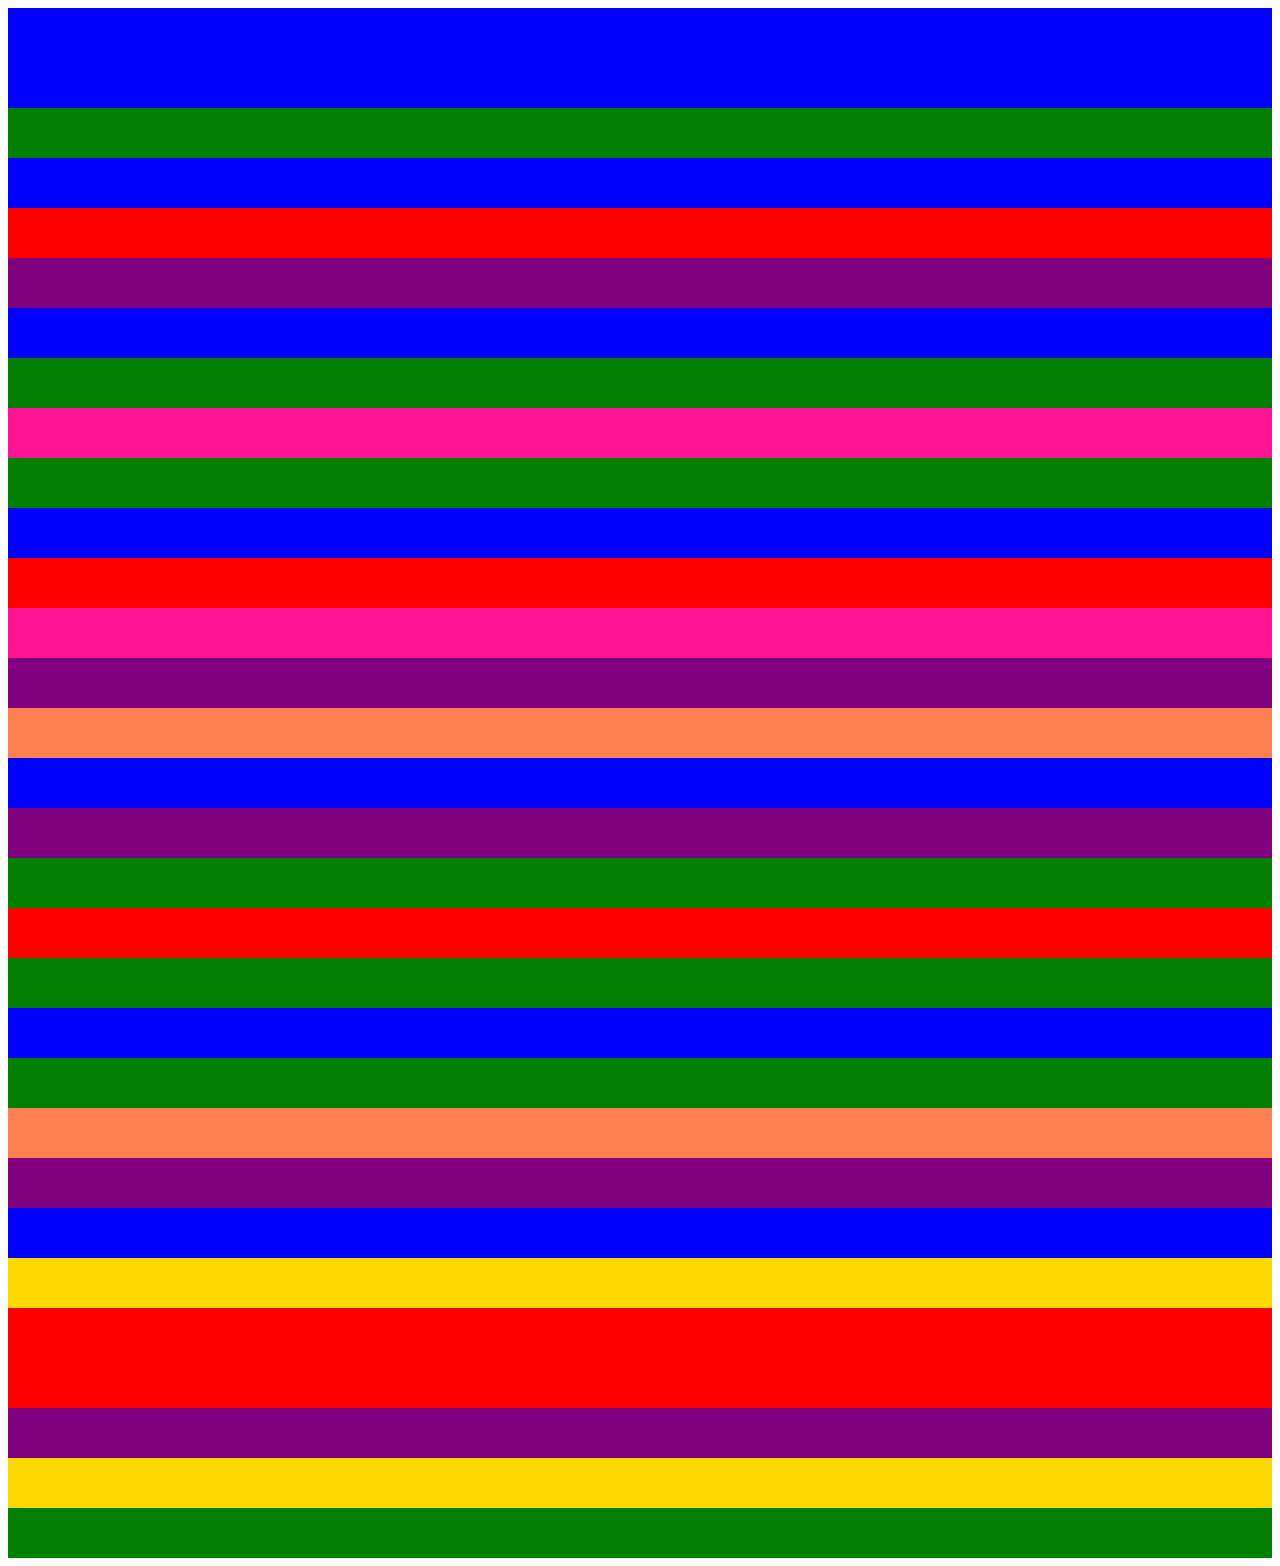
==== index.html @ 9dea481d "modifiche header destro" ====
<!DOCTYPE html>
<html lang="en">
<head>
    <meta charset="UTF-8">
    <meta http-equiv="X-UA-Compatible" content="IE=edge">
    <meta name="viewport" content="width=device-width, initial-scale=1.0">
    <title>Bootstrap Freelancer</title>

    <!-- Link Bootstrap -->
    <link href="https://cdn.jsdelivr.net/npm/bootstrap@5.1.3/dist/css/bootstrap.min.css" rel="stylesheet" integrity="sha384-1BmE4kWBq78iYhFldvKuhfTAU6auU8tT94WrHftjDbrCEXSU1oBoqyl2QvZ6jIW3" crossorigin="anonymous">

    <!-- Link css -->
    <link rel="stylesheet" href="css/style.css">

</head>
<body>

    <div class="my-black">

        <header class="container">
            <div class="row">
                <div class="col-5 col-md-4 col-lg-4">
                    <div class="my-blue-box"></div>
                </div>
                
                <div class="offset-5 col-2 d-s-none d-md-none d-lg-none">
                    <div class="my-blue-box"></div>
                </div>

                <div class="offset-md-4 col-md-4 offset-lg-4 col-lg-4 d-none d-sm-block d-sm-none d-md-block">
                    <div class="my-blue-box row">
                        <div class="col">
                            <div class="my-green-box">
                            </div>
                        </div>
                        <div class="col">
                            <div class="my-green-box">
                            </div>
                        </div>
                        <div class="col">
                            <div class="my-green-box">
                            </div>
                        </div>
                    </div>
                </div>

            </div>

        </header>

    </div>

    <div class="my-jumbotron">
        <div class="container-fluid mb-5">
            <div class="row">
                <!-- Immagine -->
                <div class="col-12">
                    <div class="my-blue-box"></div>
                </div>
            </div>
            <!-- Testo -->
            <div class="row">
                <div class="col-12">
                    <div class="my-red-box"></div>
                </div>
            </div>
            <div class="row">
                <div class="col-12">
                    <div class="my-purple-box"></div>
                </div>
            </div>
            <div class="row">
                <div class="col-12">
                    <div class="my-blue-box"></div>
                </div>
            </div>
        </div>
    </div>

    <div class="container mb-5">
        <div class="row">
            <div class="col-12">
                <div class="my-green-box"></div>
            </div>
        </div>
        <div class="row">
            <div class="col-12">
                <div class="my-deeppink-box"></div>
            </div>
        </div>

        <div class="row">
            <div class="col-12 col-md-6 col-lg-4">
                <div class="my-green-box"></div>
            </div>
            <div class="col-12 col-md-6 col-lg-4">
                <div class="my-blue-box"></div>
            </div>
            <div class="col-12 col-md-6 col-lg-4">
                <div class="my-red-box"></div>
            </div>
            <div class="col-12 col-md-6 col-lg-4">
                <div class="my-deeppink-box"></div>
            </div>
            <div class="col-12 col-md-6 col-lg-4">
                <div class="my-purple-box"></div>
            </div>
            <div class="col-12 col-md-6 col-lg-4">
                <div class="my-coral-box"></div>
            </div>
        </div>

    </div>

    <div class="my-green">
        <div class="container-fluid mb-5">
            <div class="row">
                <div class="col-12">
                    <div class="my-blue-box"></div>
                </div>
            </div>
            <div class="row">
                <div class="col-12">
                    <div class="my-purple-box"></div>
                </div>
            </div>
            <div class="row">
                <div class="col-12 col-md-6 col-lg-6">
                    <div class="my-green-box"></div>
                </div>
                <div class="col-12 col-md-6 col-lg-6">
                    <div class="my-red-box"></div>
                </div>
            </div>
            <div class="row">
                <div class="offset-5 col-2">
                    <div class="my-green-box"></div>
                </div>
            </div>
        </div>
    </div>

    <div class="container mb-5">
        <div class="row">
            <div class="col-12">
                <div class="my-blue-box"></div>
            </div>
        </div>
        <div class="row">
            <div class="col-12">
                <div class="my-green-box"></div>
            </div>
        </div>
        <div class="row">
            <div class="col-12">
                <div class="my-coral-box"></div>
            </div>
        </div>
        <div class="row">
            <div class="col-12">
                <div class="my-purple-box"></div>
            </div>
        </div>        
        <div class="row">
            <div class="col-12">
                <div class="my-blue-box"></div>
            </div>
        </div>
        <div class="row">
            <div class="col-12">
                <div class="my-gold-box"></div>
            </div>
        </div>
        <div class="row">
            <div class="col-12">
                <div class="my-red-box"></div>
            </div>
        </div>
    </div>

    <div class="my-grey">
        <div class="container-fluid">
            <div class="row">
                <div class="col-12 col-md-4 col-lg-4">
                    <div class="my-red-box"></div>
                </div>
                <div class="col-12 col-md-4 col-lg-4">
                    <div class="my-purple-box"></div>
                </div>
                <div class="col-12 col-md-4 col-lg-4">
                    <div class="my-gold-box"></div>
                </div>
            </div>
        </div>
    </div>

    <div class="my-dark-grey">
        <div class="container-fluid">
            <div class="row">
                <div class="col-12">
                    <div class="my-green-box"></div>
                </div>
            </div>
        </div>
    </div>

</body>
</html>
---- css/style.css ----
.my-black{
    background-color: #2c3e50;
}

.my-blue-box{
    width: 100%;
    height: 50px;
    background-color: blue;
}

.my-red-box{
    width: 100%;
    height: 50px;
    background-color: red;
}

.my-yellow-box{
    width: 100%;
    height: 50px;
    background-color: yellow;
}

.my-purple-box{
    width: 100%;
    height: 50px;
    background-color: purple;
}

.my-green-box{
    width: 100%;
    height: 50px;
    background-color: green;
}

.my-coral-box{
    width: 100%;
    height: 50px;
    background-color:coral;
}

.my-gold-box{
    width: 100%;
    height: 50px;
    background-color:gold;
}

.my-deeppink-box{
    width: 100%;
    height: 50px;
    background-color:deeppink;
}

.my-jumbotron{
    width: 100%;
    /* height: 400px; */
    background-color: #1abc9c;
}

.my-green{
    background-color: #1abc9c;
}

.my-grey{
    background-color: #3a546d;
}

.my-dark-grey{
    background-color: #2c3e50;
}
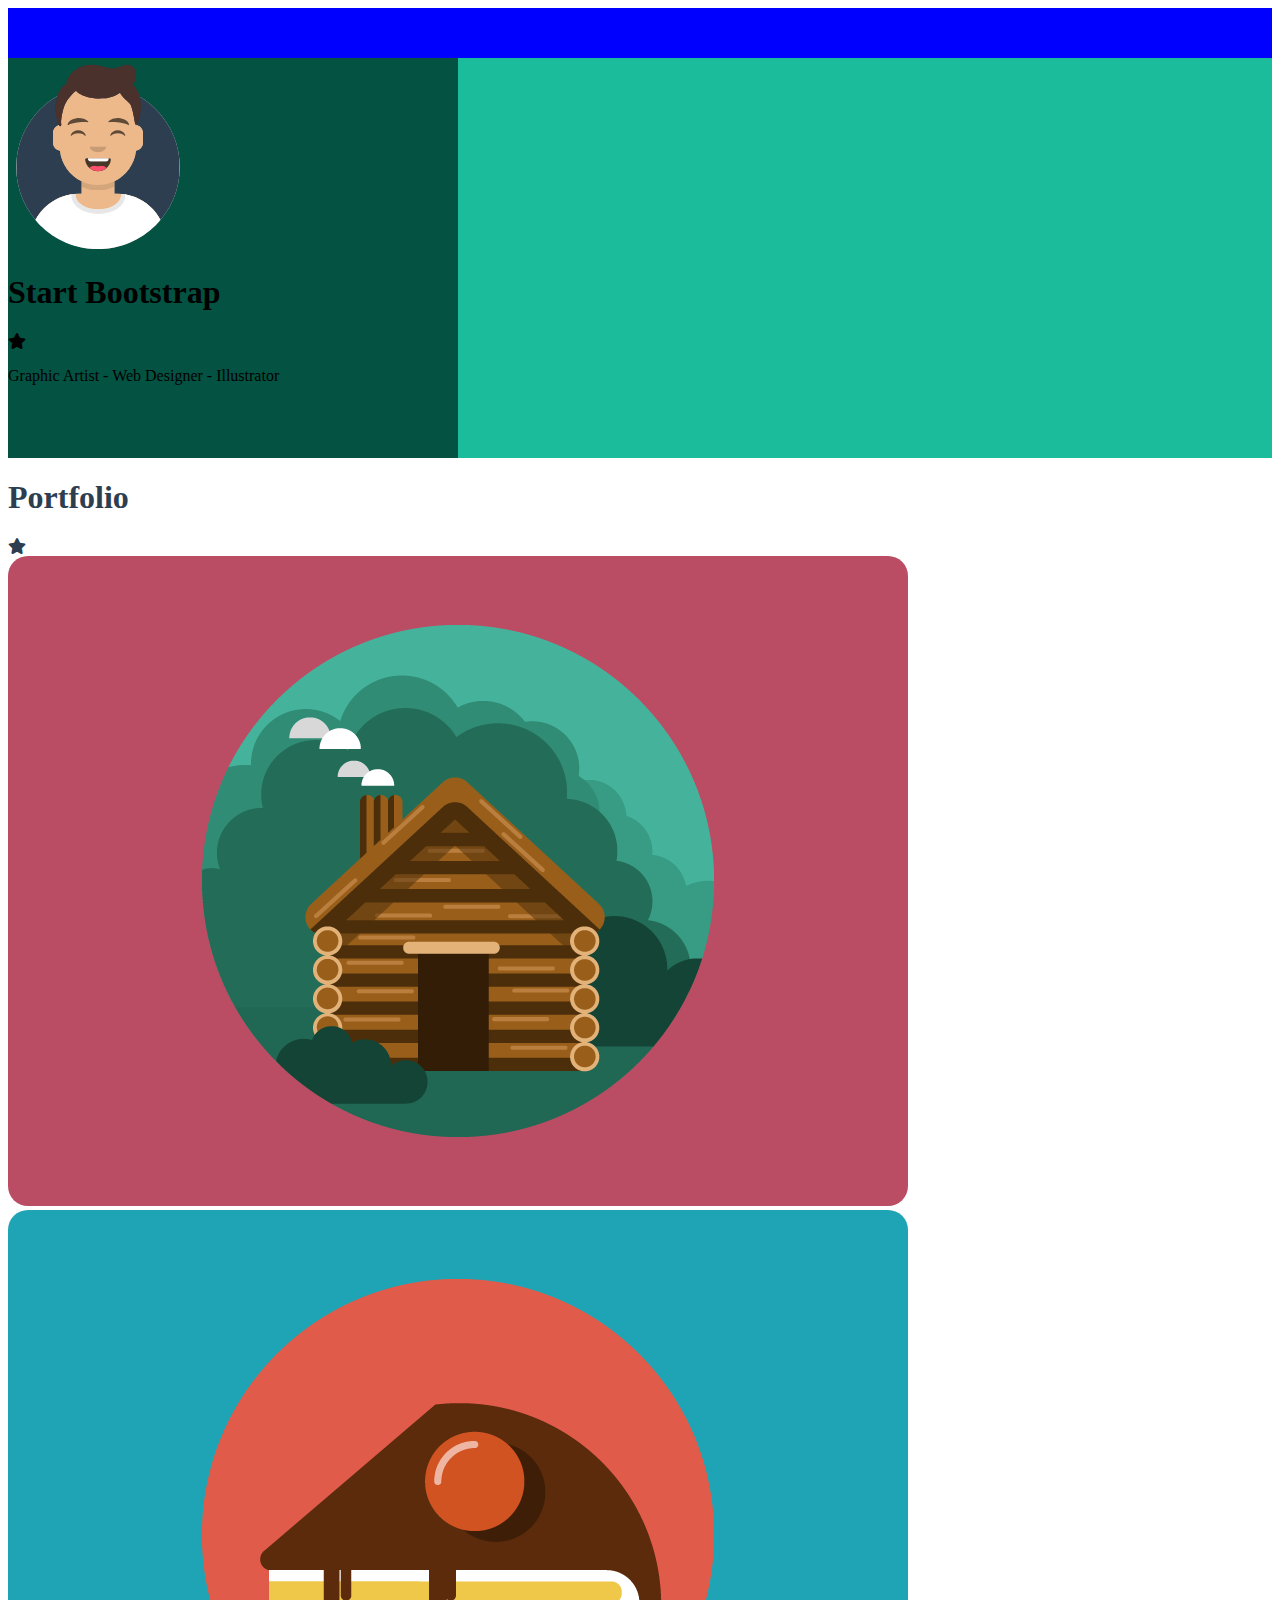
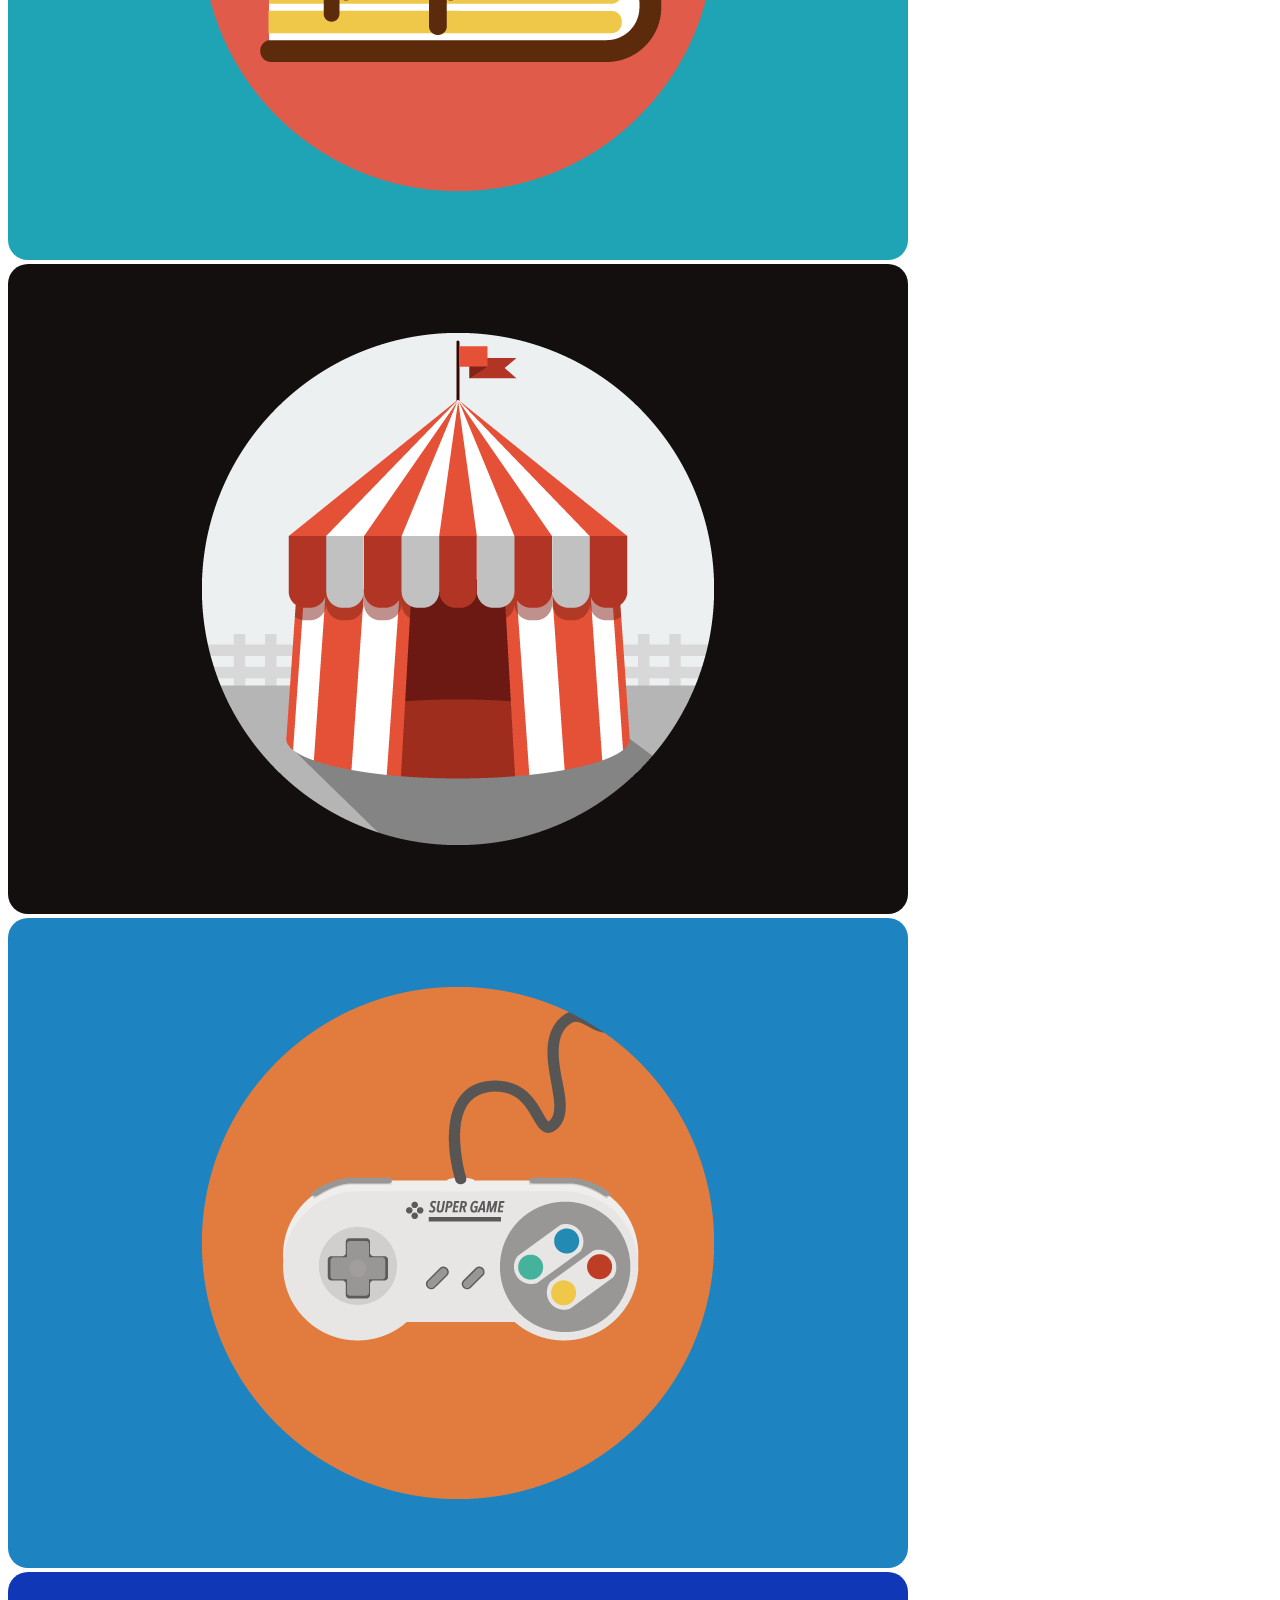
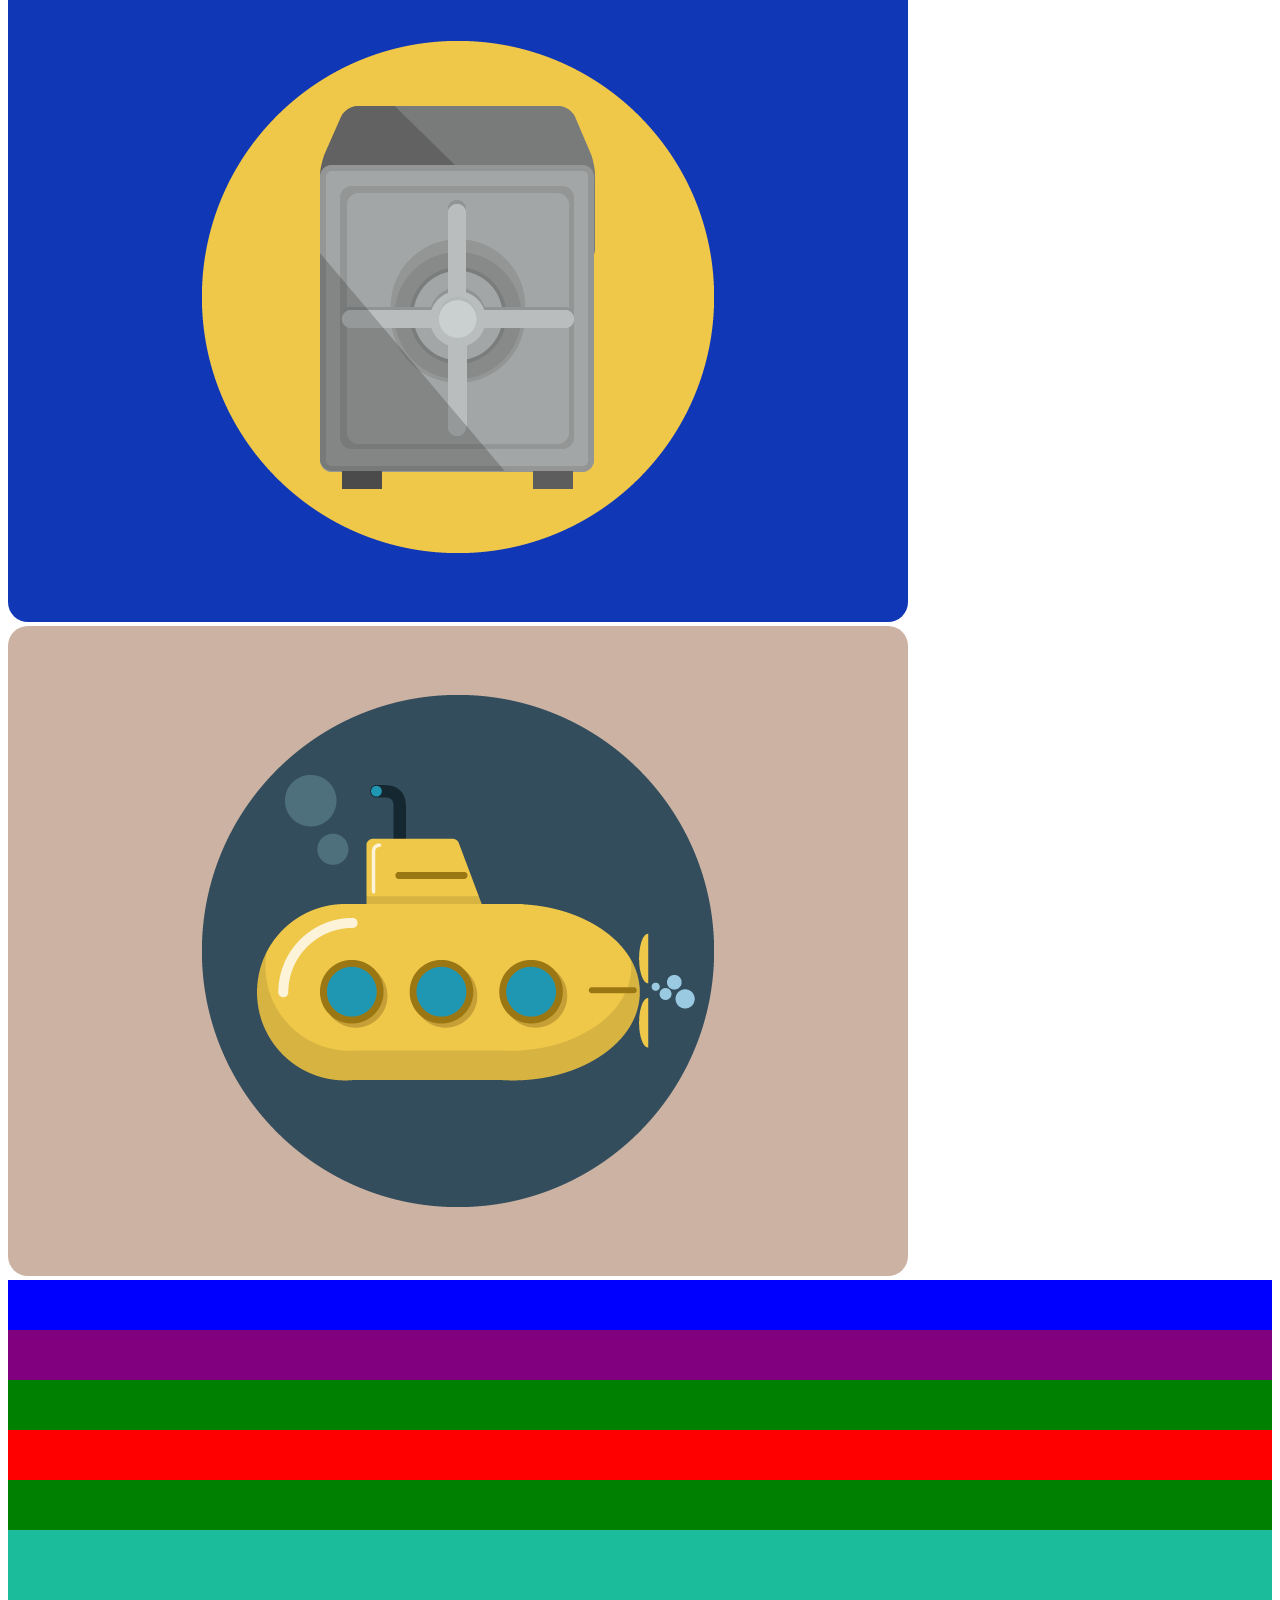
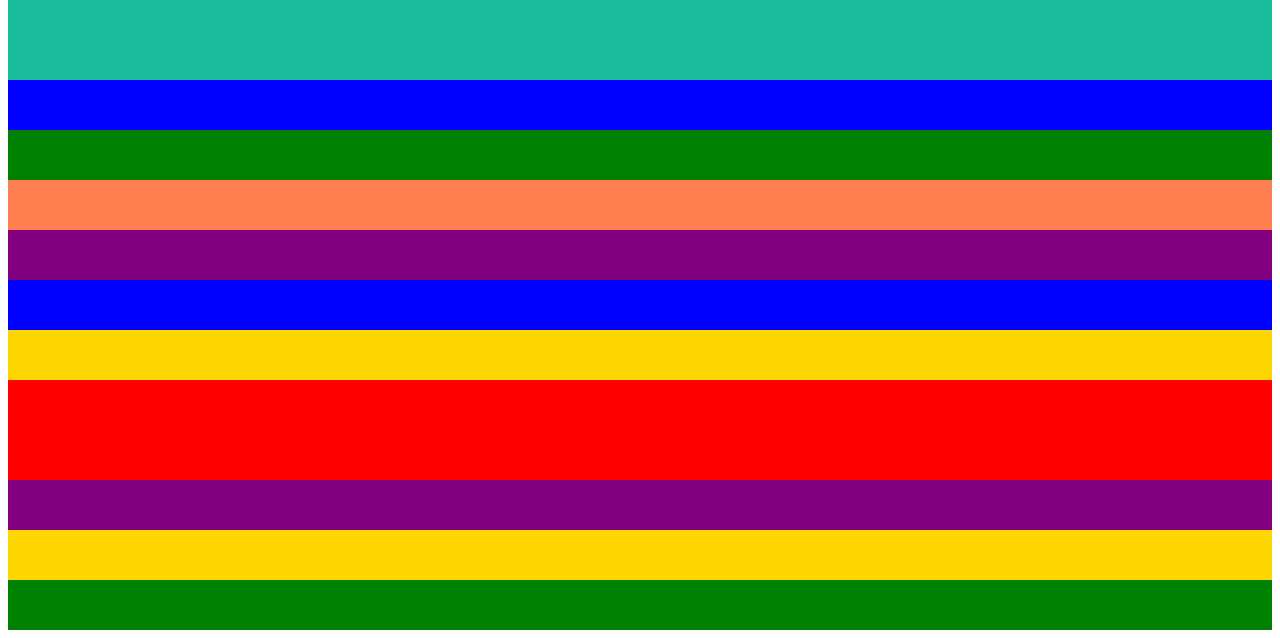
==== commit c7fe2a3e: "modifiche jumbotron e prima sezione" ====
--- a/index.html
+++ b/index.html
@@ -6,6 +6,9 @@
     <meta name="viewport" content="width=device-width, initial-scale=1.0">
     <title>Bootstrap Freelancer</title>
 
+    <!-- Fontawesome cdn-->
+    <link rel="stylesheet" href="https://cdnjs.cloudflare.com/ajax/libs/font-awesome/5.15.4/css/all.min.css">
+
     <!-- Link Bootstrap -->
     <link href="https://cdn.jsdelivr.net/npm/bootstrap@5.1.3/dist/css/bootstrap.min.css" rel="stylesheet" integrity="sha384-1BmE4kWBq78iYhFldvKuhfTAU6auU8tT94WrHftjDbrCEXSU1oBoqyl2QvZ6jIW3" crossorigin="anonymous">
 
@@ -15,194 +18,216 @@
 </head>
 <body>
 
-    <div class="my-black">
-
-        <header class="container">
-            <div class="row">
-                <div class="col-5 col-md-4 col-lg-4">
+        <header>
+            <div class="container">
+            <div class="row">
+                    <div class="col-5 col-md-4 col-lg-4">
+                        <div class="my-blue-box"></div>
+                    </div>
+                    
+                    <div class="offset-5 col-2 d-s-none d-md-none d-lg-none">
+                        <div class="my-blue-box"></div>
+                    </div>
+
+                    <div class="offset-md-4 col-md-4 offset-lg-4 col-lg-4 d-none d-sm-block d-sm-none d-md-block">
+                        <div class="my-blue-box row">
+                            <div class="col">
+                                <div class="my-green-box">
+                                </div>
+                            </div>
+                            <div class="col">
+                                <div class="my-green-box">
+                                </div>
+                            </div>
+                            <div class="col">
+                                <div class="my-green-box">
+                                </div>
+                            </div>
+                        </div>
+                    </div>
+
+            </div>
+
+        </header>
+
+    </div>
+
+    <main>
+
+        <!-- Jumbotron -->
+        <section class="mb-5" id="my-jumbotron">
+            <div class="container mb-5 mx-auto">
+                <div class="row">
+                    <div class="col-12">
+                        <div class="mx-auto text-white text-uppercase text-center" id="my-jumbo-box">
+                            <div class="avatar-image">
+                                <img src="img/avatar.svg" alt="avatar image">
+                            </div>
+                            <h1>
+                                Start Bootstrap
+                            </h1>
+                            <div class="d-flex justify-content-evenly text-white">
+                                <span class="star-decoration"></span>
+                                <i class="fas fa-star"></i>
+                                <span class="star-decoration"></span>
+                            </div>
+                            <p>
+                                Graphic Artist - Web Designer - Illustrator
+                            </p>
+                        </div>
+                    </div>
+                </div>
+            </div>
+        </section>
+
+        <!-- Section Portfolio -->
+        <section class="container mb-5" id="portfolio">
+            <div class="row">
+                <div class="col-12 mb-3 text-uppercase text-center">
+                    <h1>Portfolio</h1>
+                </div>
+                <div class="col-12 mb-3">
+                    <div class="d-flex justify-content-evenly">
+                        <span class="star-decoration"></span>
+                        <i class="fas fa-star"></i>
+                        <span class="star-decoration"></span>
+                    </div>
+                </div>
+            </div>
+
+            <div class="row gy-4">
+                <div class="col-12 col-md-6 col-lg-4 ">
+                    <div class="card">
+                        <img src="img/cabin.png" alt="Home image">
+                    </div>
+                </div>
+                <div class="col-12 col-md-6 col-lg-4">
+                    <div class="card">
+                        <img src="img/cake.png" alt="cake image">
+                    </div>                
+                </div>
+                <div class="col-12 col-md-6 col-lg-4">
+                    <div class="card">
+                        <img src="img/circus.png" alt="circus image">
+                    </div>                
+                </div>
+                <div class="col-12 col-md-6 col-lg-4">
+                    <div class="card">
+                        <img src="img/game.png" alt="game image">
+                    </div>                
+                </div>
+                <div class="col-12 col-md-6 col-lg-4">
+                    <div class="card">
+                        <img src="img/safe.png" alt="safe image">
+                    </div>                
+                </div>
+                <div class="col-12 col-md-6 col-lg-4">
+                    <div class="card">
+                        <img src="img/submarine.png" alt="submarine image">
+                    </div>                
+                </div>
+            </div>
+
+        </section>
+
+        <!-- Section About -->
+        <section id="about">
+            <div class="container-fluid mb-5" id="about">
+                <div class="row">
+                    <div class="col-12">
+                        <div class="my-blue-box"></div>
+                    </div>
+                </div>
+                <div class="row">
+                    <div class="col-12">
+                        <div class="my-purple-box"></div>
+                    </div>
+                </div>
+                <div class="row">
+                    <div class="col-12 col-md-6 col-lg-6">
+                        <div class="my-green-box"></div>
+                    </div>
+                    <div class="col-12 col-md-6 col-lg-6">
+                        <div class="my-red-box"></div>
+                    </div>
+                </div>
+                <div class="row">
+                    <div class="offset-5 col-2">
+                        <div class="my-green-box"></div>
+                    </div>
+                </div>
+            </div>
+        </section>
+
+        <!-- Section Contact-me -->
+        <section class="container mb-5" id="contact-me">
+            <div class="row">
+                <div class="col-12">
                     <div class="my-blue-box"></div>
                 </div>
-                
-                <div class="offset-5 col-2 d-s-none d-md-none d-lg-none">
+            </div>
+            <div class="row">
+                <div class="col-12">
+                    <div class="my-green-box"></div>
+                </div>
+            </div>
+            <div class="row">
+                <div class="col-12">
+                    <div class="my-coral-box"></div>
+                </div>
+            </div>
+            <div class="row">
+                <div class="col-12">
+                    <div class="my-purple-box"></div>
+                </div>
+            </div>        
+            <div class="row">
+                <div class="col-12">
                     <div class="my-blue-box"></div>
                 </div>
-
-                <div class="offset-md-4 col-md-4 offset-lg-4 col-lg-4 d-none d-sm-block d-sm-none d-md-block">
-                    <div class="my-blue-box row">
-                        <div class="col">
-                            <div class="my-green-box">
-                            </div>
-                        </div>
-                        <div class="col">
-                            <div class="my-green-box">
-                            </div>
-                        </div>
-                        <div class="col">
-                            <div class="my-green-box">
-                            </div>
-                        </div>
-                    </div>
-                </div>
-
-            </div>
-
-        </header>
-
-    </div>
-
-    <div class="my-jumbotron">
-        <div class="container-fluid mb-5">
-            <div class="row">
-                <!-- Immagine -->
-                <div class="col-12">
-                    <div class="my-blue-box"></div>
-                </div>
-            </div>
-            <!-- Testo -->
+            </div>
+            <div class="row">
+                <div class="col-12">
+                    <div class="my-gold-box"></div>
+                </div>
+            </div>
             <div class="row">
                 <div class="col-12">
                     <div class="my-red-box"></div>
                 </div>
             </div>
-            <div class="row">
-                <div class="col-12">
-                    <div class="my-purple-box"></div>
-                </div>
-            </div>
-            <div class="row">
-                <div class="col-12">
-                    <div class="my-blue-box"></div>
+        </section>
+
+    </main>
+
+    <!-- Footer -->
+    <footer>
+        <div id="my-footer-top">
+            <div class="container">
+                <div class="row">
+                    <div class="col-12 col-md-4">
+                        <div class="my-red-box"></div>
+                    </div>
+                    <div class="col-12 col-md-4">
+                        <div class="my-purple-box"></div>
+                    </div>
+                    <div class="col-12 col-md-4">
+                        <div class="my-gold-box"></div>
+                    </div>
                 </div>
             </div>
         </div>
-    </div>
-
-    <div class="container mb-5">
-        <div class="row">
-            <div class="col-12">
-                <div class="my-green-box"></div>
+
+        <div id="my-footer-bottom">
+            <div class="container">
+                <div class="row">
+                    <div class="col-12">
+                        <div class="my-green-box"></div>
+                    </div>
+                </div>
             </div>
         </div>
-        <div class="row">
-            <div class="col-12">
-                <div class="my-deeppink-box"></div>
-            </div>
-        </div>
-
-        <div class="row">
-            <div class="col-12 col-md-6 col-lg-4">
-                <div class="my-green-box"></div>
-            </div>
-            <div class="col-12 col-md-6 col-lg-4">
-                <div class="my-blue-box"></div>
-            </div>
-            <div class="col-12 col-md-6 col-lg-4">
-                <div class="my-red-box"></div>
-            </div>
-            <div class="col-12 col-md-6 col-lg-4">
-                <div class="my-deeppink-box"></div>
-            </div>
-            <div class="col-12 col-md-6 col-lg-4">
-                <div class="my-purple-box"></div>
-            </div>
-            <div class="col-12 col-md-6 col-lg-4">
-                <div class="my-coral-box"></div>
-            </div>
-        </div>
-
-    </div>
-
-    <div class="my-green">
-        <div class="container-fluid mb-5">
-            <div class="row">
-                <div class="col-12">
-                    <div class="my-blue-box"></div>
-                </div>
-            </div>
-            <div class="row">
-                <div class="col-12">
-                    <div class="my-purple-box"></div>
-                </div>
-            </div>
-            <div class="row">
-                <div class="col-12 col-md-6 col-lg-6">
-                    <div class="my-green-box"></div>
-                </div>
-                <div class="col-12 col-md-6 col-lg-6">
-                    <div class="my-red-box"></div>
-                </div>
-            </div>
-            <div class="row">
-                <div class="offset-5 col-2">
-                    <div class="my-green-box"></div>
-                </div>
-            </div>
-        </div>
-    </div>
-
-    <div class="container mb-5">
-        <div class="row">
-            <div class="col-12">
-                <div class="my-blue-box"></div>
-            </div>
-        </div>
-        <div class="row">
-            <div class="col-12">
-                <div class="my-green-box"></div>
-            </div>
-        </div>
-        <div class="row">
-            <div class="col-12">
-                <div class="my-coral-box"></div>
-            </div>
-        </div>
-        <div class="row">
-            <div class="col-12">
-                <div class="my-purple-box"></div>
-            </div>
-        </div>        
-        <div class="row">
-            <div class="col-12">
-                <div class="my-blue-box"></div>
-            </div>
-        </div>
-        <div class="row">
-            <div class="col-12">
-                <div class="my-gold-box"></div>
-            </div>
-        </div>
-        <div class="row">
-            <div class="col-12">
-                <div class="my-red-box"></div>
-            </div>
-        </div>
-    </div>
-
-    <div class="my-grey">
-        <div class="container-fluid">
-            <div class="row">
-                <div class="col-12 col-md-4 col-lg-4">
-                    <div class="my-red-box"></div>
-                </div>
-                <div class="col-12 col-md-4 col-lg-4">
-                    <div class="my-purple-box"></div>
-                </div>
-                <div class="col-12 col-md-4 col-lg-4">
-                    <div class="my-gold-box"></div>
-                </div>
-            </div>
-        </div>
-    </div>
-
-    <div class="my-dark-grey">
-        <div class="container-fluid">
-            <div class="row">
-                <div class="col-12">
-                    <div class="my-green-box"></div>
-                </div>
-            </div>
-        </div>
-    </div>
+    </footer>
 
 </body>
 </html>--- a/css/style.css
+++ b/css/style.css
@@ -1,5 +1,10 @@
-.my-black{
+header{
     background-color: #2c3e50;
+    height: 50px;
+}
+
+h1{
+    font-weight: 700;
 }
 
 .my-blue-box{
@@ -50,21 +55,51 @@
     background-color:deeppink;
 }
 
-.my-jumbotron{
+div.card{
     width: 100%;
-    /* height: 400px; */
+    /* height: 150px; */
+    object-fit: contain;
+}
+
+div.card img{
+    border-radius: 20px;
+}
+
+#my-jumbotron{
+    width: 100%;
+    height: 400px;
     background-color: #1abc9c;
 }
 
-.my-green{
-    background-color: #1abc9c;
+#my-jumbo-box{
+    width: 450px;
+    height: 400px;
+    background-color: #035242;
 }
 
-.my-grey{
+div.avatar-image img{
+    width: 40%;
+}
+
+span.star-decoration{
+    width: 100px;
+    height: 7px;
+}
+
+#portfolio{
+    color: rgb(44, 62, 80);
+}
+
+#about{
+    background-color: #1abc9c;
+    height: 400px;
+}
+
+#my-footer-top{
     background-color: #3a546d;
 }
 
-.my-dark-grey{
+#my-footer-bottom{
     background-color: #2c3e50;
 }
 
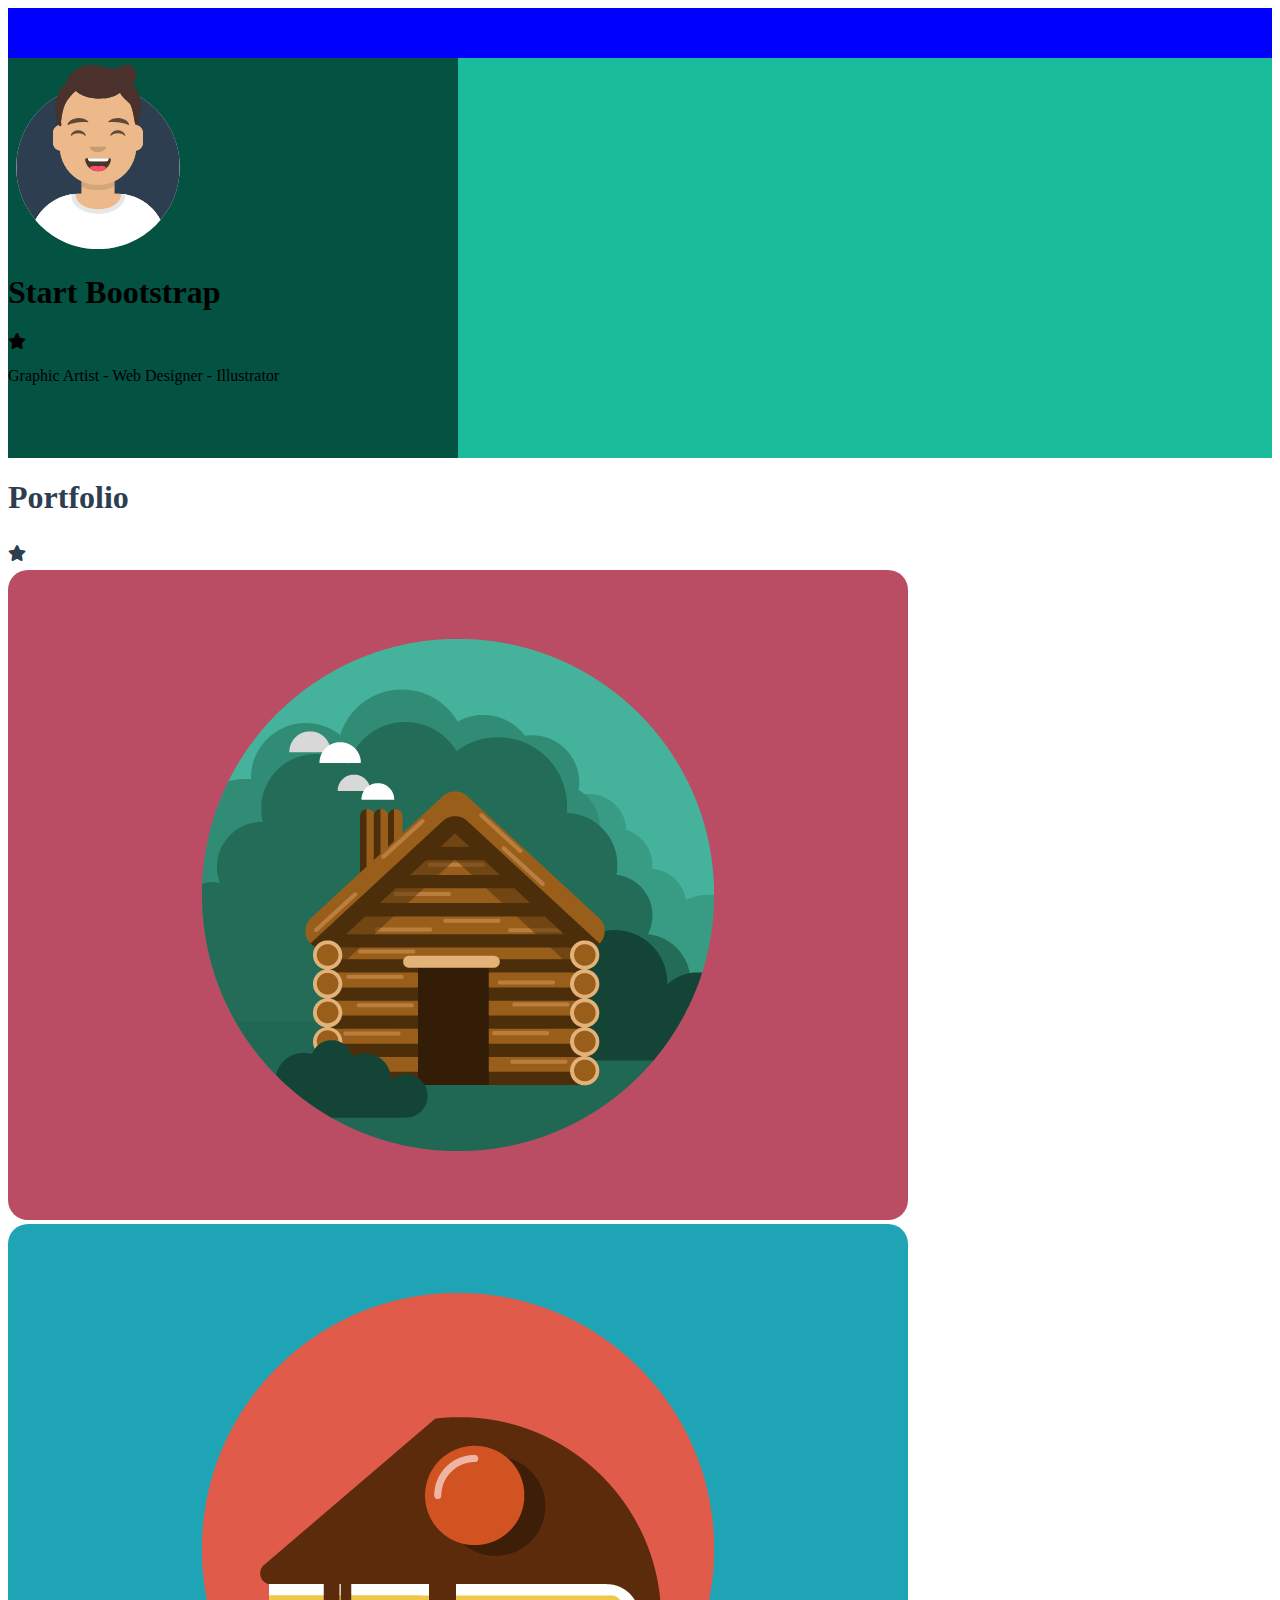
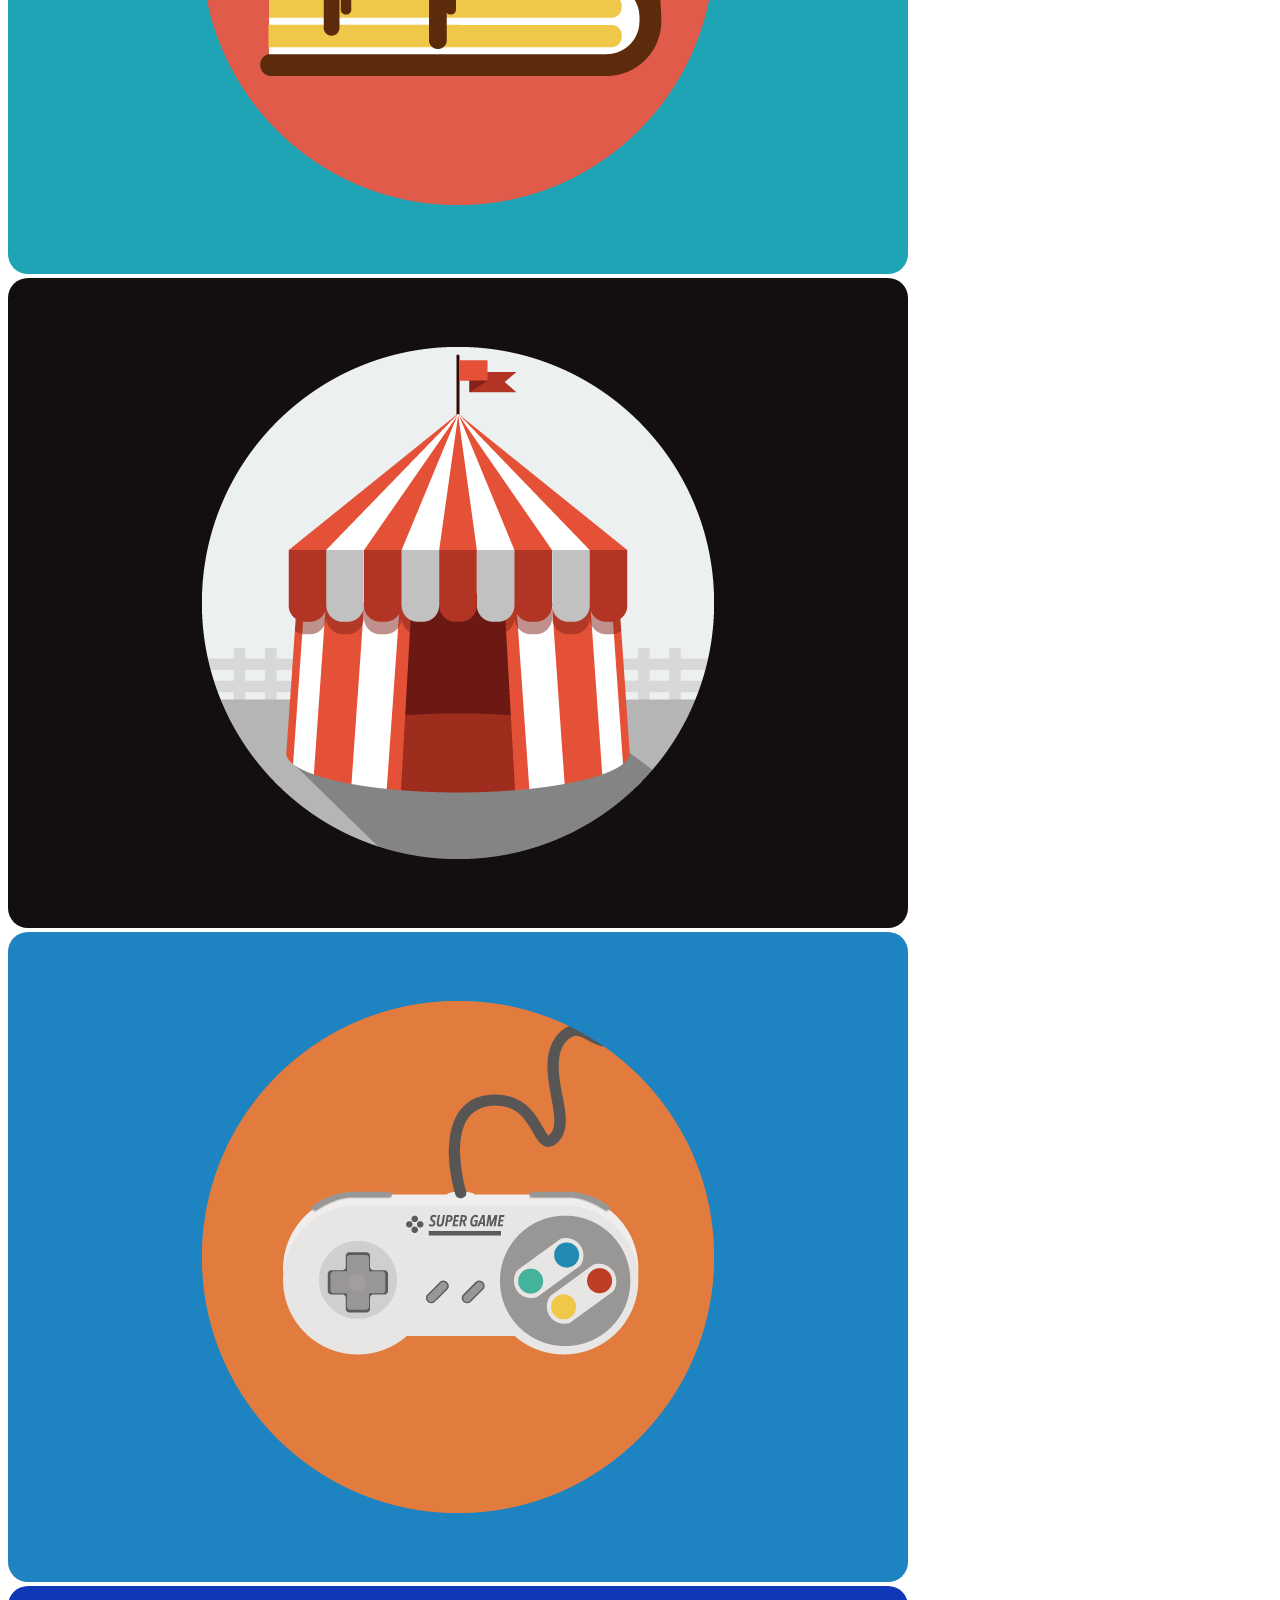
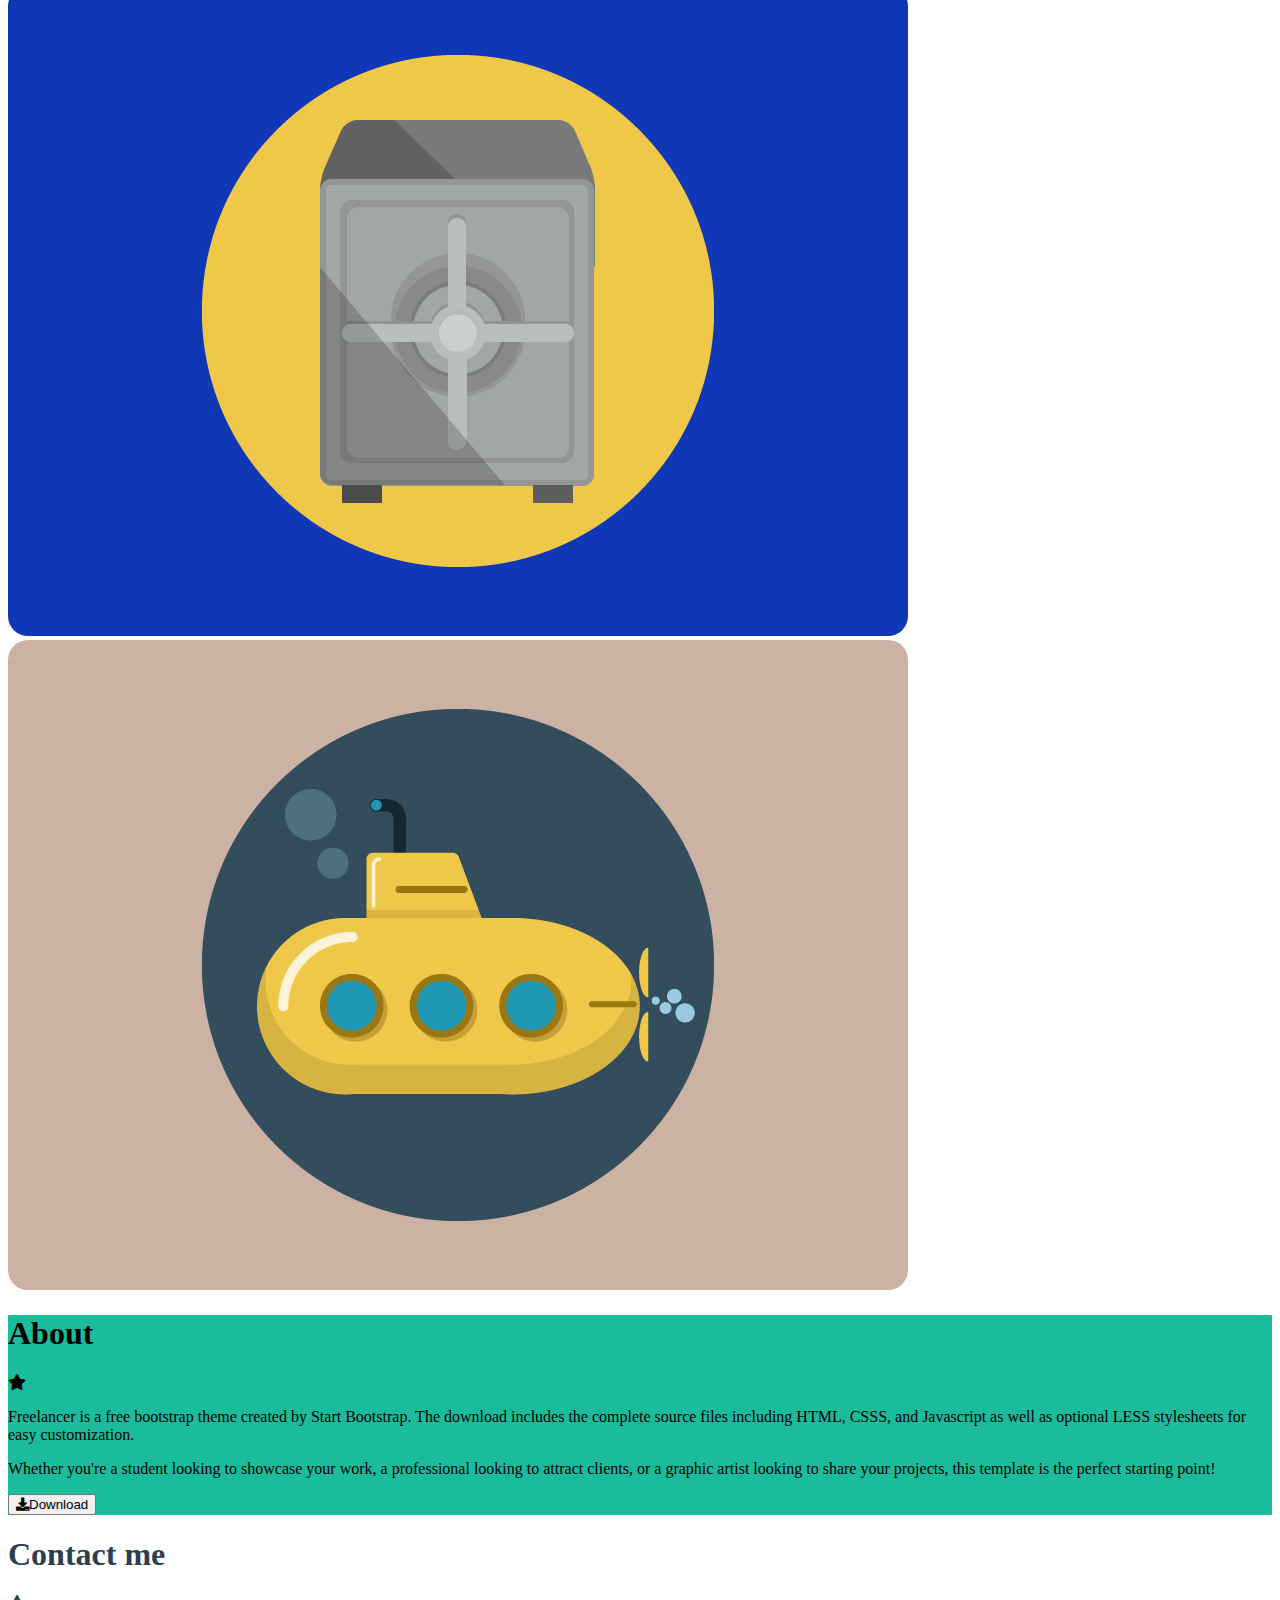
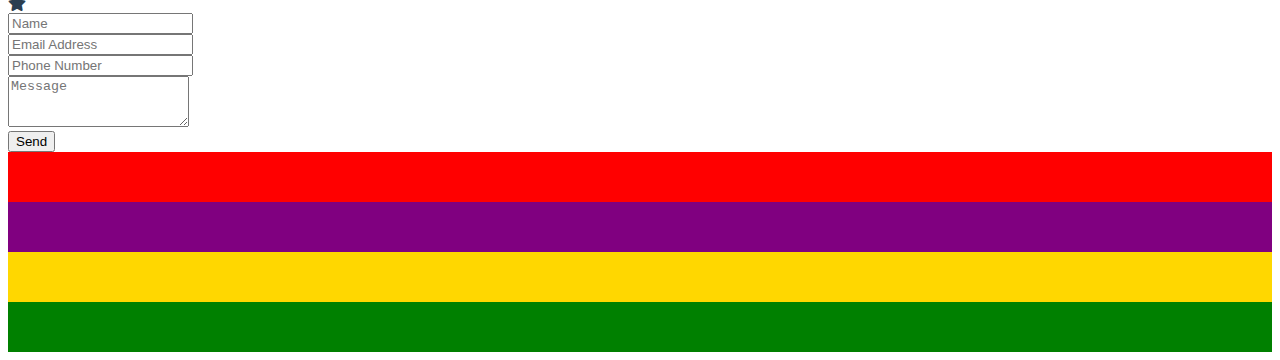
==== commit 81b790ca: "modifiche form" ====
--- a/index.html
+++ b/index.html
@@ -83,118 +83,118 @@
         <!-- Section Portfolio -->
         <section class="container mb-5" id="portfolio">
             <div class="row">
-                <div class="col-12 mb-3 text-uppercase text-center">
+                <div class="col-12 pb-3 text-uppercase text-center">
                     <h1>Portfolio</h1>
                 </div>
-                <div class="col-12 mb-3">
+                <div class="col-12 pb-3">
+                    <div class="d-flex justify-content-center">
+                        <div class="my-star-decoration"></div>
+                        <i class="fas fa-star"></i>
+                        <div class="my-star-decoration"></div>
+                    </div>
+                </div>
+            </div>
+
+            <div class="row gy-4">
+                <div class="col-12 col-md-6 col-lg-4 ">
+                    <div class="card">
+                        <img src="img/cabin.png" alt="Home image">
+                    </div>
+                </div>
+                <div class="col-12 col-md-6 col-lg-4">
+                    <div class="card">
+                        <img src="img/cake.png" alt="cake image">
+                    </div>                
+                </div>
+                <div class="col-12 col-md-6 col-lg-4">
+                    <div class="card">
+                        <img src="img/circus.png" alt="circus image">
+                    </div>                
+                </div>
+                <div class="col-12 col-md-6 col-lg-4">
+                    <div class="card">
+                        <img src="img/game.png" alt="game image">
+                    </div>                
+                </div>
+                <div class="col-12 col-md-6 col-lg-4">
+                    <div class="card">
+                        <img src="img/safe.png" alt="safe image">
+                    </div>                
+                </div>
+                <div class="col-12 col-md-6 col-lg-4">
+                    <div class="card">
+                        <img src="img/submarine.png" alt="submarine image">
+                    </div>                
+                </div>
+            </div>
+
+        </section>
+
+        <!-- Section About -->
+        <section id="about">
+            <div class="container mb-5 p-4 text-white">
+                <div class="row">
+                    <div class="col-12 text-center py-1">
+                        <h1 class="text-uppercase">About</h1>
+                    </div>
+
+                    <div class="col-12 mb-2 py-1">
+                        <div class="d-flex justify-content-evenly text-white">
+                            <span class="star-decoration"></span>
+                            <i class="fas fa-star"></i>
+                            <span class="star-decoration"></span>
+                        </div>
+                    </div>
+
+                    <div class="col-12 col-md-6 px-3 mb-4">
+                        <p>Freelancer is a free bootstrap theme created by Start Bootstrap. The download includes the complete source files including HTML, CSSS, and Javascript as well as optional LESS stylesheets for easy customization.</p>
+                    </div>
+                    <div class="col-12 col-md-6 px-3">
+                        <p>Whether you're a student looking to showcase your work, a professional looking to attract clients, or a graphic artist looking to share your projects, this template is the perfect starting point!</p>
+                    </div>
+
+                    <div class="col-12 text-center pb-4">
+                        <button class="btn btn-outline-light"><i class="fas fa-download px-1"></i>Download</button>
+                    </div>
+                </div>
+            </div>
+        </section>
+
+        <!-- Section Contact-me -->
+        <section class="container mb-5" id="contact-me">
+            <div class="row">
+                <div class="col-12 text-center py-1">
+                    <h1 class="text-uppercase">Contact me</h1>
+                </div>
+
+                <div class="col-12 mb-2 py-1">
                     <div class="d-flex justify-content-evenly">
                         <span class="star-decoration"></span>
                         <i class="fas fa-star"></i>
                         <span class="star-decoration"></span>
                     </div>
                 </div>
-            </div>
-
-            <div class="row gy-4">
-                <div class="col-12 col-md-6 col-lg-4 ">
-                    <div class="card">
-                        <img src="img/cabin.png" alt="Home image">
-                    </div>
-                </div>
-                <div class="col-12 col-md-6 col-lg-4">
-                    <div class="card">
-                        <img src="img/cake.png" alt="cake image">
-                    </div>                
-                </div>
-                <div class="col-12 col-md-6 col-lg-4">
-                    <div class="card">
-                        <img src="img/circus.png" alt="circus image">
-                    </div>                
-                </div>
-                <div class="col-12 col-md-6 col-lg-4">
-                    <div class="card">
-                        <img src="img/game.png" alt="game image">
-                    </div>                
-                </div>
-                <div class="col-12 col-md-6 col-lg-4">
-                    <div class="card">
-                        <img src="img/safe.png" alt="safe image">
-                    </div>                
-                </div>
-                <div class="col-12 col-md-6 col-lg-4">
-                    <div class="card">
-                        <img src="img/submarine.png" alt="submarine image">
-                    </div>                
-                </div>
-            </div>
-
-        </section>
-
-        <!-- Section About -->
-        <section id="about">
-            <div class="container-fluid mb-5" id="about">
-                <div class="row">
-                    <div class="col-12">
-                        <div class="my-blue-box"></div>
-                    </div>
-                </div>
-                <div class="row">
-                    <div class="col-12">
-                        <div class="my-purple-box"></div>
-                    </div>
-                </div>
-                <div class="row">
-                    <div class="col-12 col-md-6 col-lg-6">
-                        <div class="my-green-box"></div>
-                    </div>
-                    <div class="col-12 col-md-6 col-lg-6">
-                        <div class="my-red-box"></div>
-                    </div>
-                </div>
-                <div class="row">
-                    <div class="offset-5 col-2">
-                        <div class="my-green-box"></div>
-                    </div>
-                </div>
-            </div>
-        </section>
-
-        <!-- Section Contact-me -->
-        <section class="container mb-5" id="contact-me">
-            <div class="row">
+
                 <div class="col-12">
-                    <div class="my-blue-box"></div>
-                </div>
-            </div>
-            <div class="row">
-                <div class="col-12">
-                    <div class="my-green-box"></div>
-                </div>
-            </div>
-            <div class="row">
-                <div class="col-12">
-                    <div class="my-coral-box"></div>
-                </div>
-            </div>
-            <div class="row">
-                <div class="col-12">
-                    <div class="my-purple-box"></div>
-                </div>
-            </div>        
-            <div class="row">
-                <div class="col-12">
-                    <div class="my-blue-box"></div>
-                </div>
-            </div>
-            <div class="row">
-                <div class="col-12">
-                    <div class="my-gold-box"></div>
-                </div>
-            </div>
-            <div class="row">
-                <div class="col-12">
-                    <div class="my-red-box"></div>
-                </div>
+                    <form>
+                    <div class="form-group">
+                        <input type="text" class="form-control" placeholder="Name">
+                    </div>
+                    <div class="form-group">
+                        <input type="email" class="form-control" placeholder="Email Address">
+                    </div>
+                    <div class="form-group">
+                        <input type="text" class="form-control" placeholder="Phone Number">
+                    </div>
+                    <div class="form-group">
+                        <textarea class="form-control" class="form-control" placeholder="Message" rows="3"></textarea>
+                    </div>
+                    <div class="form-group">
+                        <button class="btn btn-success">Send</button>
+                    </div>
+                    </form>
+                </div>
+
             </div>
         </section>
 
--- a/css/style.css
+++ b/css/style.css
@@ -81,7 +81,7 @@
     width: 40%;
 }
 
-span.star-decoration{
+.my-star-decoration{
     width: 100px;
     height: 7px;
 }
@@ -92,7 +92,11 @@
 
 #about{
     background-color: #1abc9c;
-    height: 400px;
+}
+
+#contact-me{
+    color: rgb(44, 62, 80);
+
 }
 
 #my-footer-top{
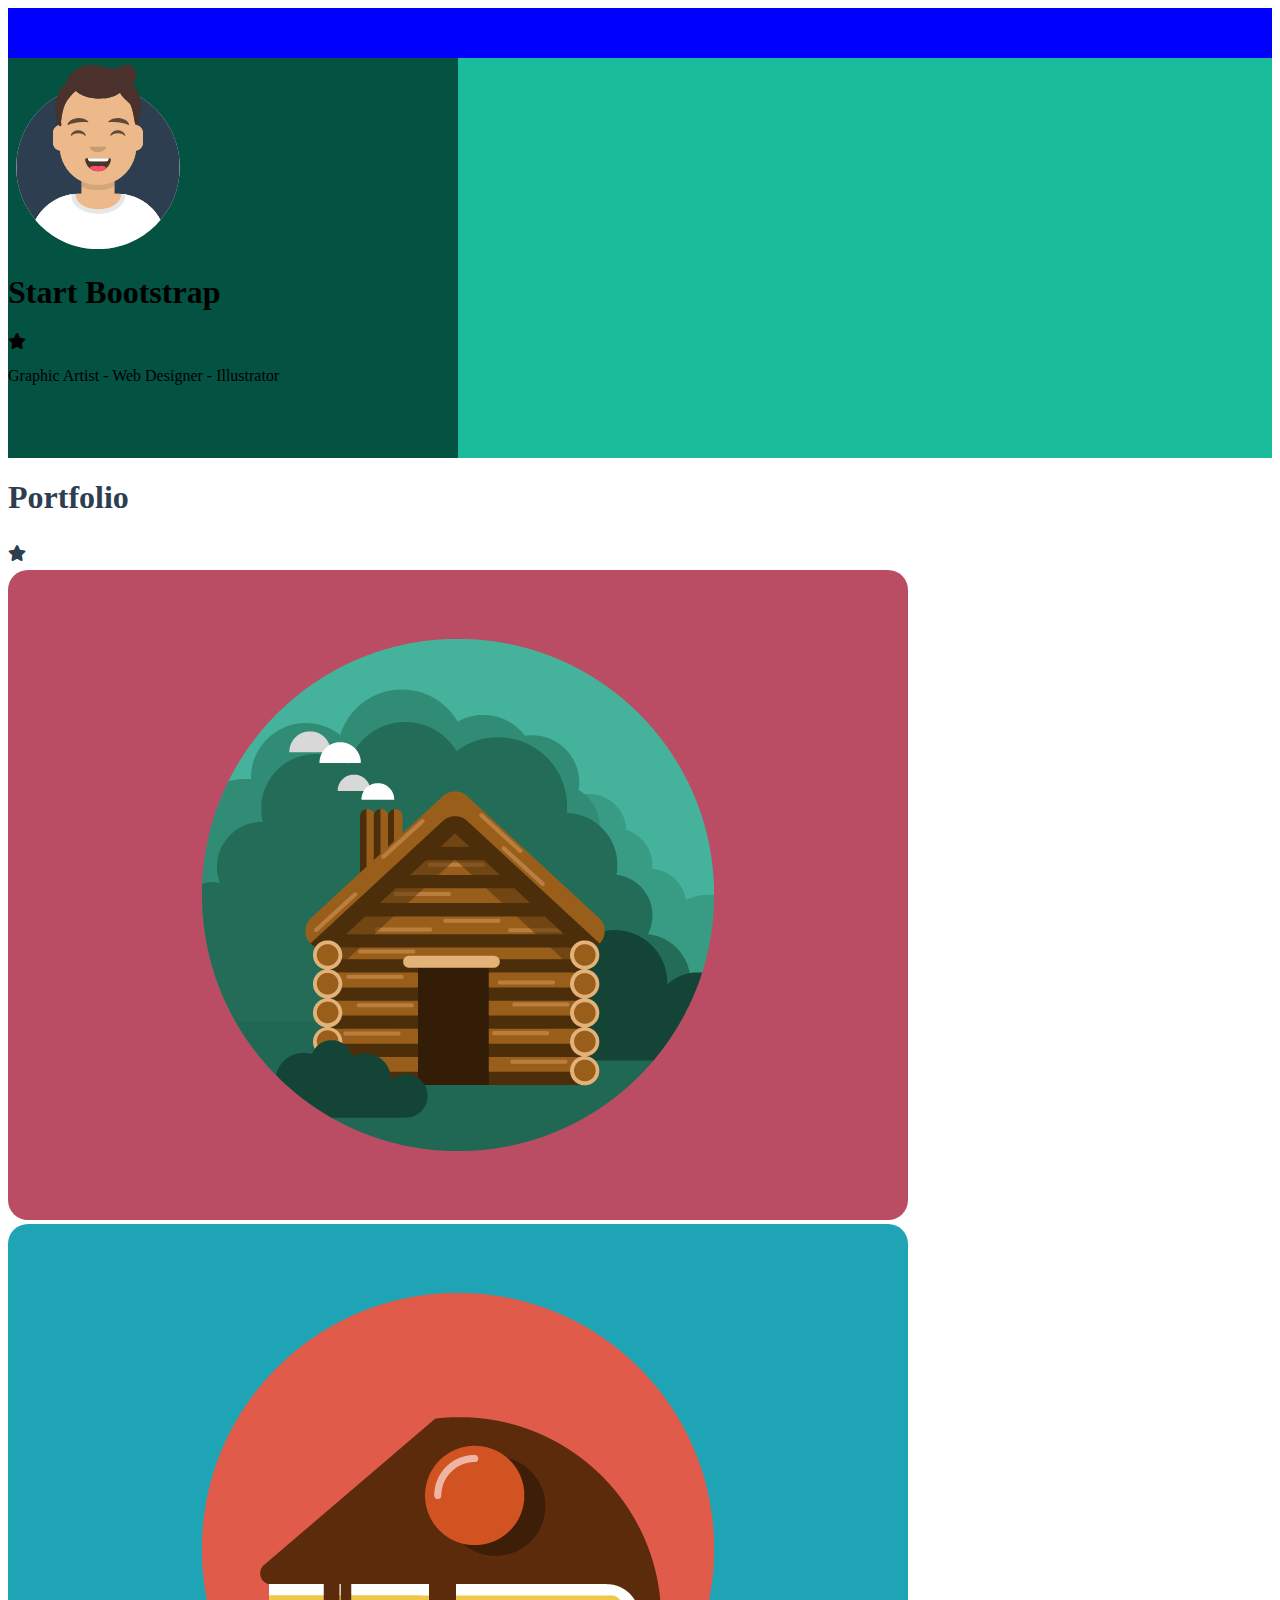
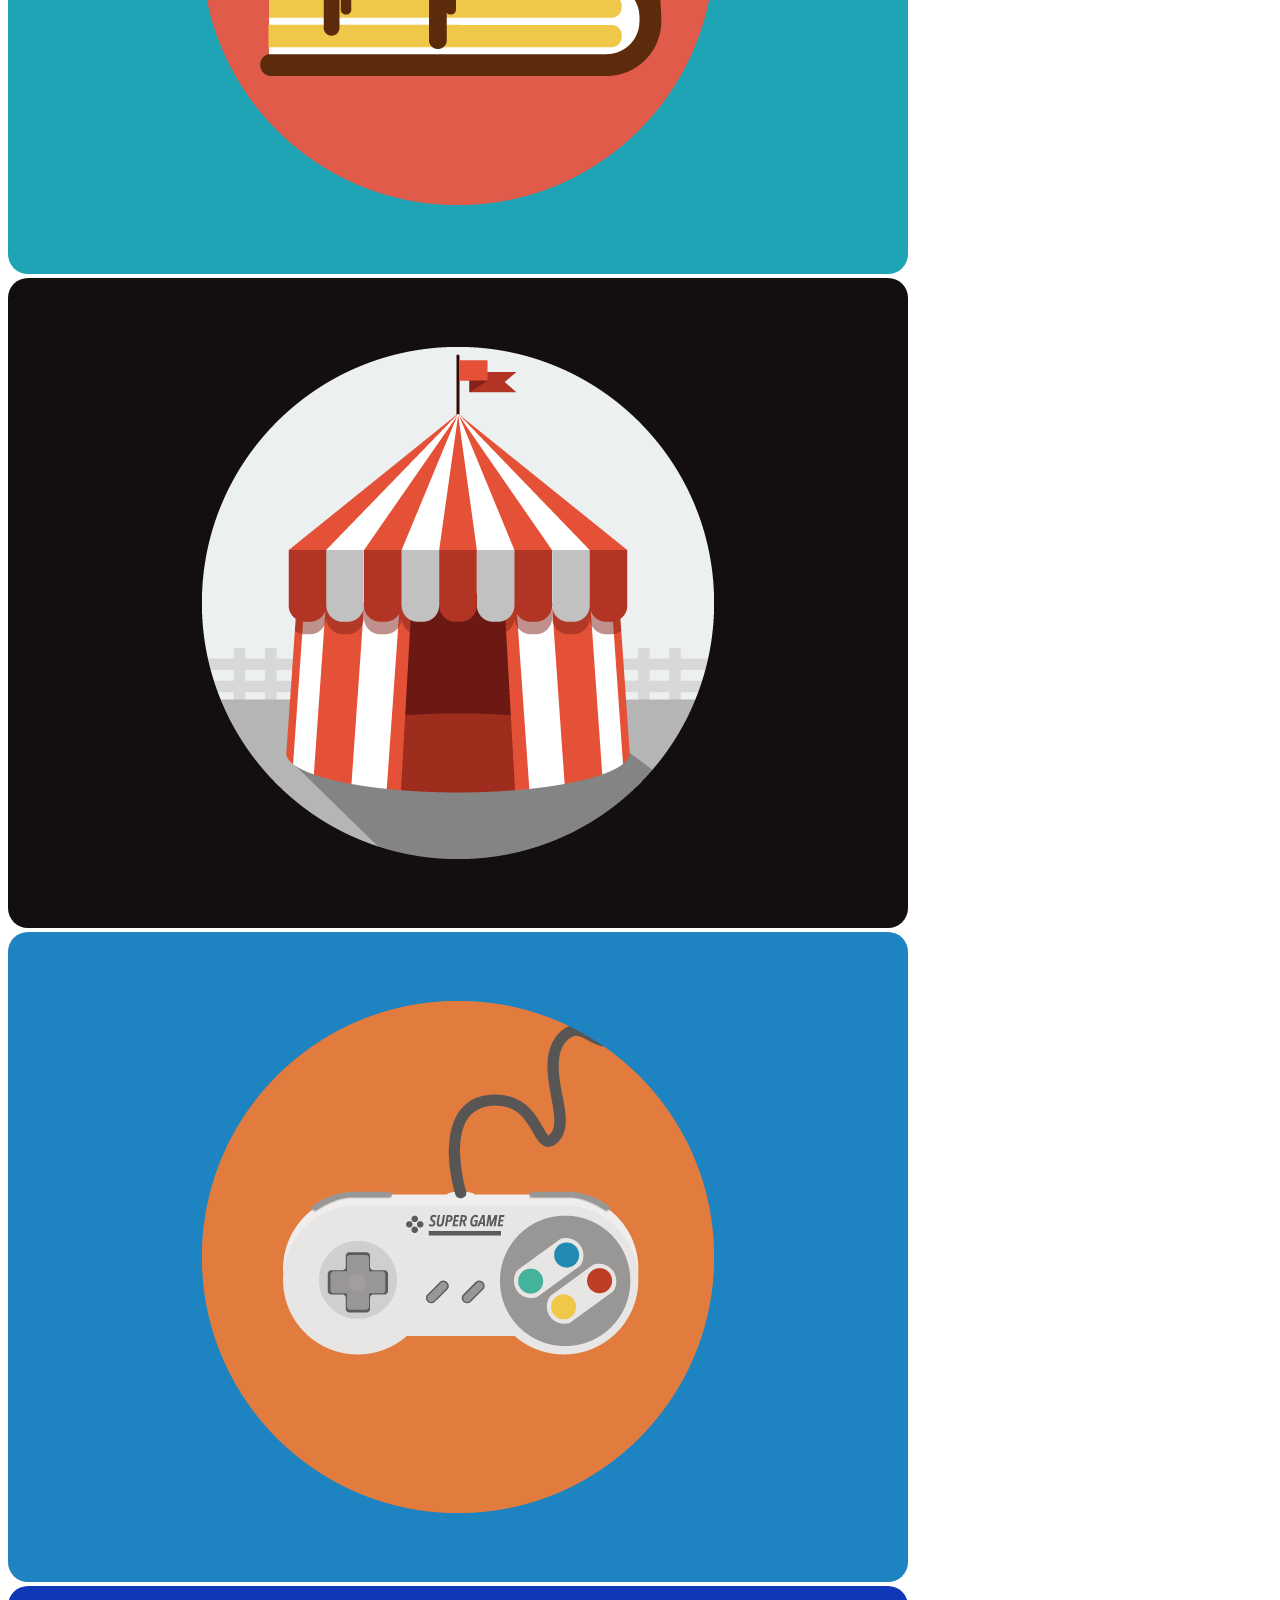
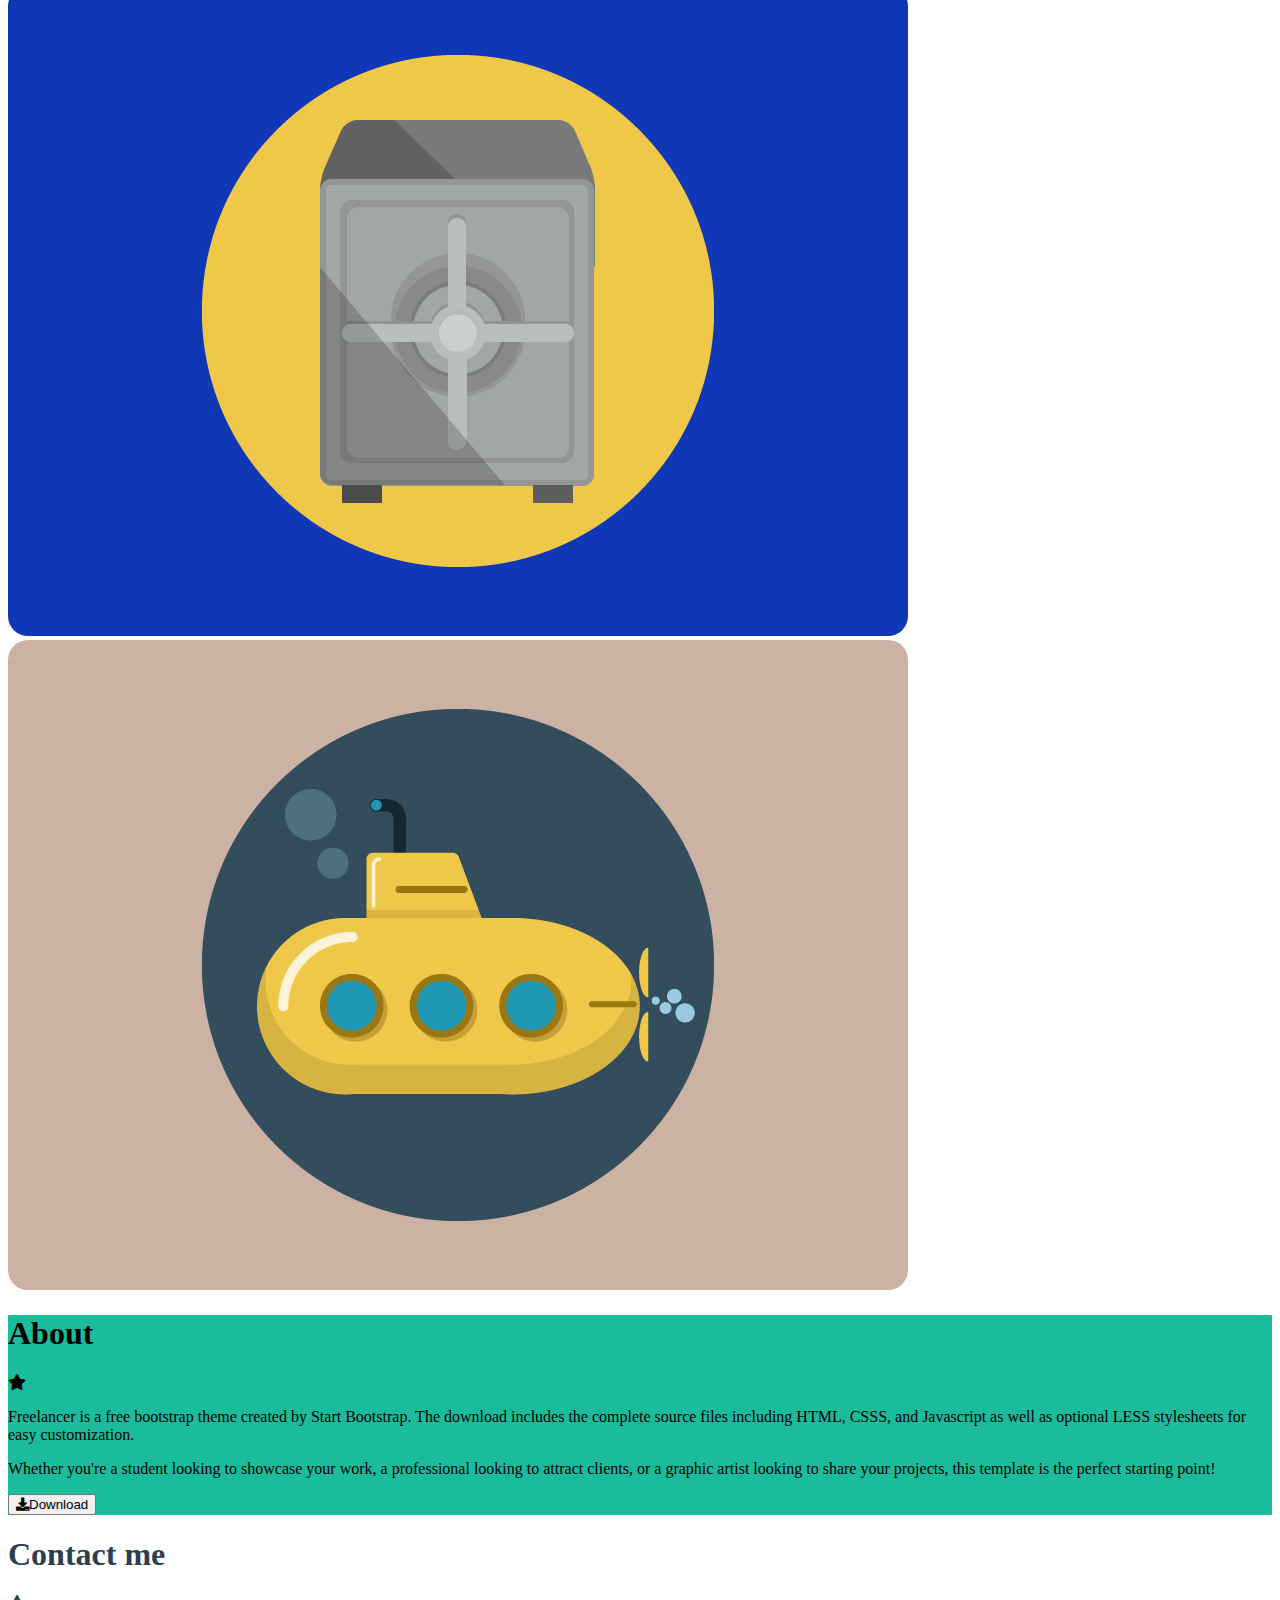
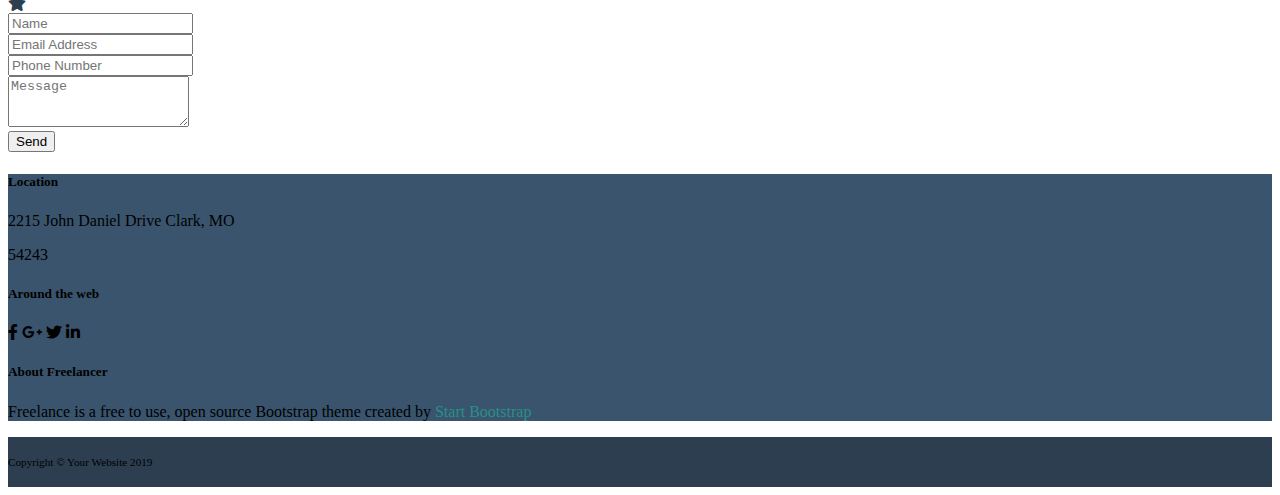
==== commit 16a6b099: "modifiche footer" ====
--- a/index.html
+++ b/index.html
@@ -175,6 +175,7 @@
                     </div>
                 </div>
 
+                <!-- Form -->
                 <div class="col-12">
                     <form>
                     <div class="form-group">
@@ -203,16 +204,23 @@
     <!-- Footer -->
     <footer>
         <div id="my-footer-top">
-            <div class="container">
-                <div class="row">
-                    <div class="col-12 col-md-4">
-                        <div class="my-red-box"></div>
-                    </div>
-                    <div class="col-12 col-md-4">
-                        <div class="my-purple-box"></div>
-                    </div>
-                    <div class="col-12 col-md-4">
-                        <div class="my-gold-box"></div>
+            <div class="container text-white">
+                <div class="row">
+                    <div class="col-12 col-md-4 py-3 text-center">
+                        <h5 class="text-uppercase">Location</h5>
+                        <p>2215 John Daniel Drive Clark, MO</p>
+                        <p>54243</p>
+                    </div>
+                    <div class="col-12 col-md-4 py-3 text-center">
+                        <h5 class="text-uppercase">Around the web</h5>
+                        <i class="fab fa-facebook-f"></i>
+                        <i class="fab fa-google-plus-g"></i>
+                        <i class="fab fa-twitter"></i>
+                        <i class="fab fa-linkedin-in"></i>
+                    </div>
+                    <div class="col-12 col-md-4 py-3 text-center">
+                        <h5 class="text-uppercase">About Freelancer</h5>
+                        <p>Freelance is a free to use, open source Bootstrap theme created by <span class="start-bootstrap">Start Bootstrap</span></p>
                     </div>
                 </div>
             </div>
@@ -221,8 +229,8 @@
         <div id="my-footer-bottom">
             <div class="container">
                 <div class="row">
-                    <div class="col-12">
-                        <div class="my-green-box"></div>
+                    <div class="col-12 text-center text-white">
+                        <p>Copyright &copy; Your Website 2019</p>
                     </div>
                 </div>
             </div>
--- a/css/style.css
+++ b/css/style.css
@@ -11,48 +11,6 @@
     width: 100%;
     height: 50px;
     background-color: blue;
-}
-
-.my-red-box{
-    width: 100%;
-    height: 50px;
-    background-color: red;
-}
-
-.my-yellow-box{
-    width: 100%;
-    height: 50px;
-    background-color: yellow;
-}
-
-.my-purple-box{
-    width: 100%;
-    height: 50px;
-    background-color: purple;
-}
-
-.my-green-box{
-    width: 100%;
-    height: 50px;
-    background-color: green;
-}
-
-.my-coral-box{
-    width: 100%;
-    height: 50px;
-    background-color:coral;
-}
-
-.my-gold-box{
-    width: 100%;
-    height: 50px;
-    background-color:gold;
-}
-
-.my-deeppink-box{
-    width: 100%;
-    height: 50px;
-    background-color:deeppink;
 }
 
 div.card{
@@ -86,6 +44,10 @@
     height: 7px;
 }
 
+.start-bootstrap{
+    color: rgb(40, 144, 136);
+}
+
 #portfolio{
     color: rgb(44, 62, 80);
 }
@@ -100,10 +62,14 @@
 }
 
 #my-footer-top{
+    min-height: 120px;
     background-color: #3a546d;
 }
 
 #my-footer-bottom{
+    height: 50px;
+    font-size: .7rem;
+    line-height: 50px;
     background-color: #2c3e50;
 }
 
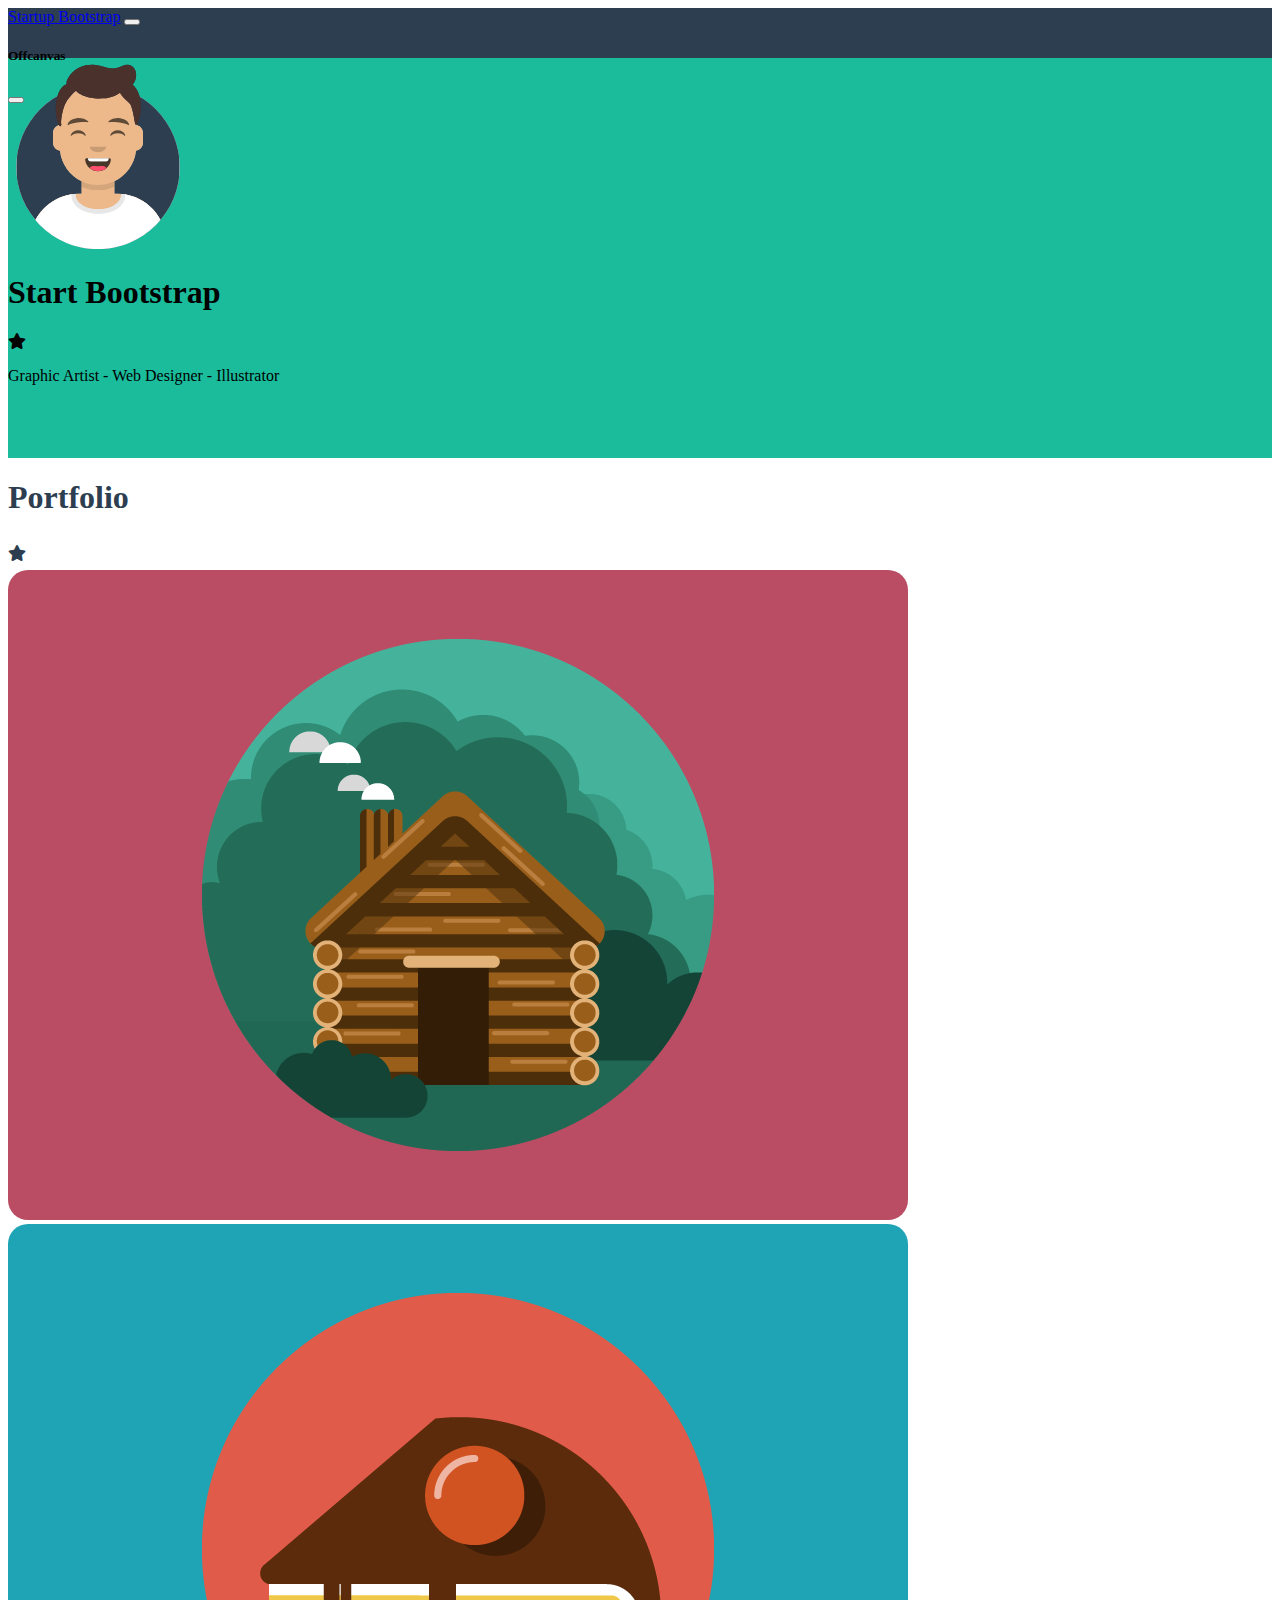
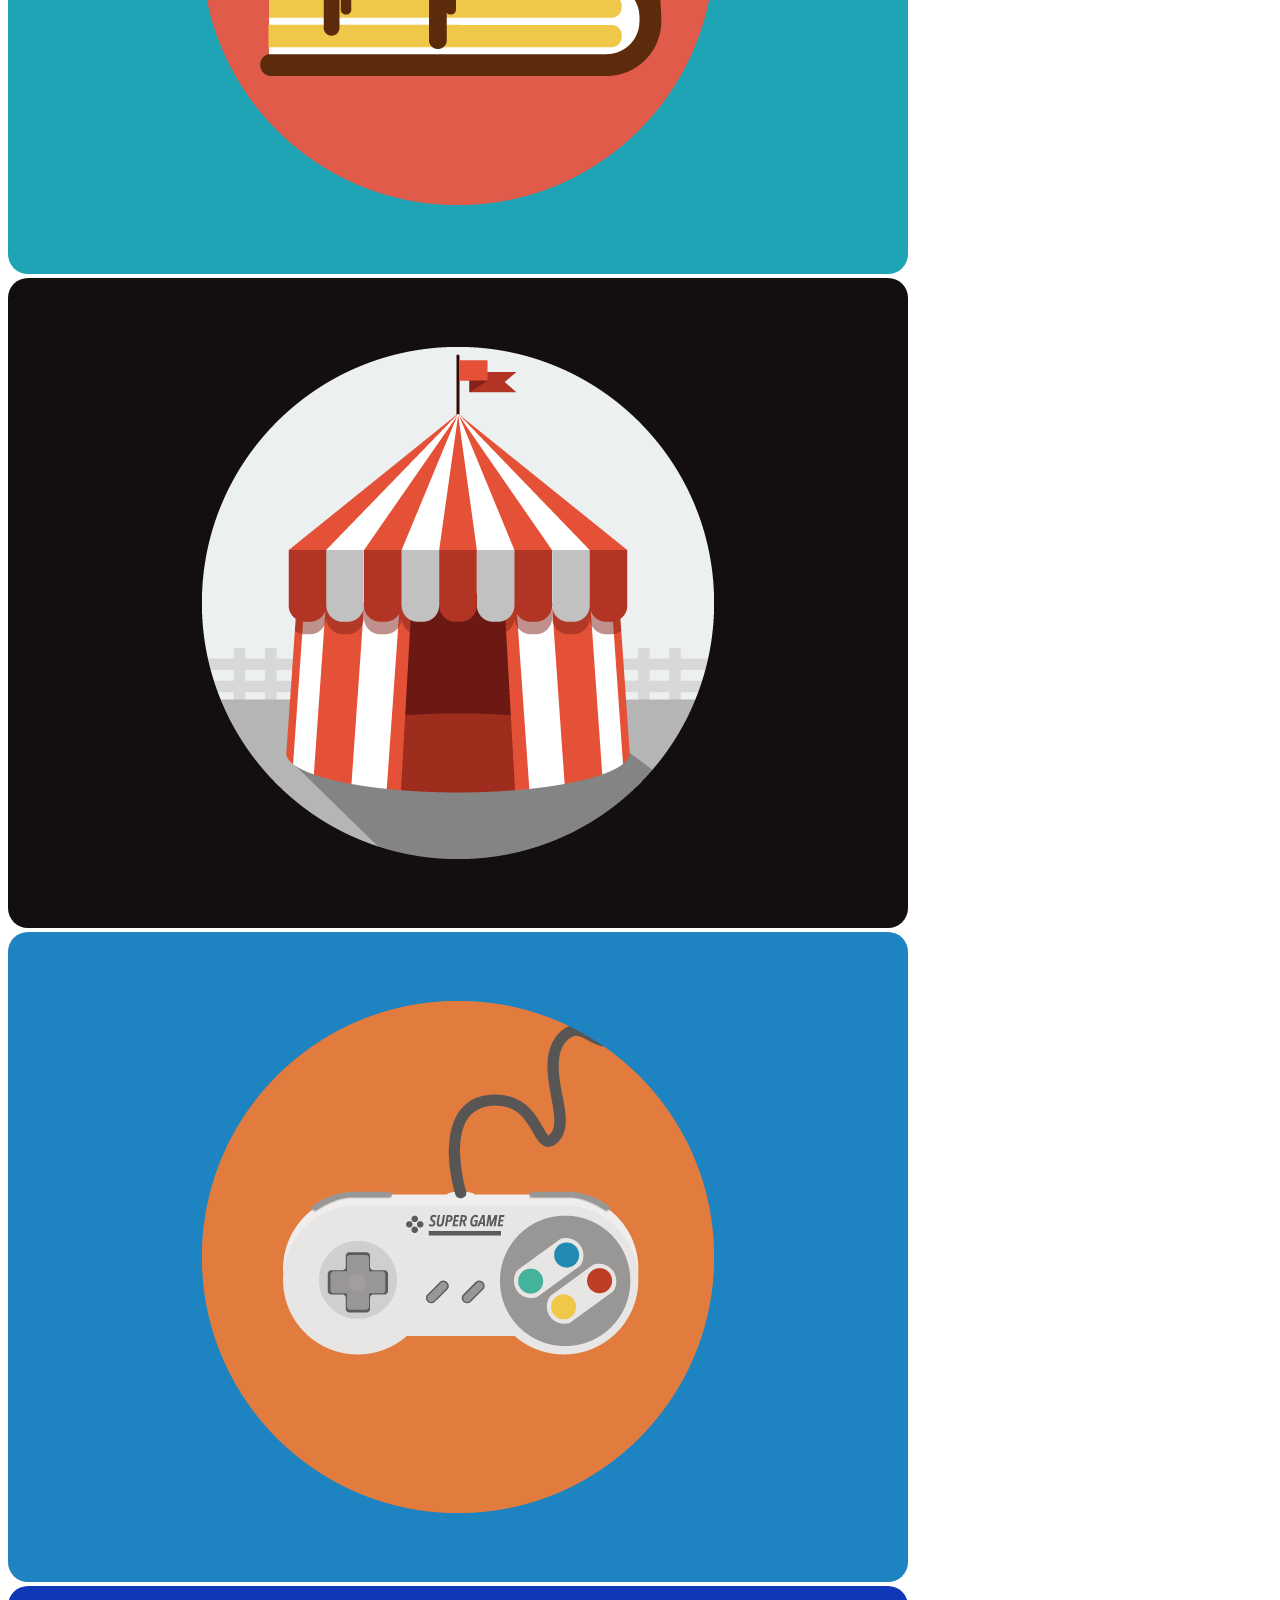
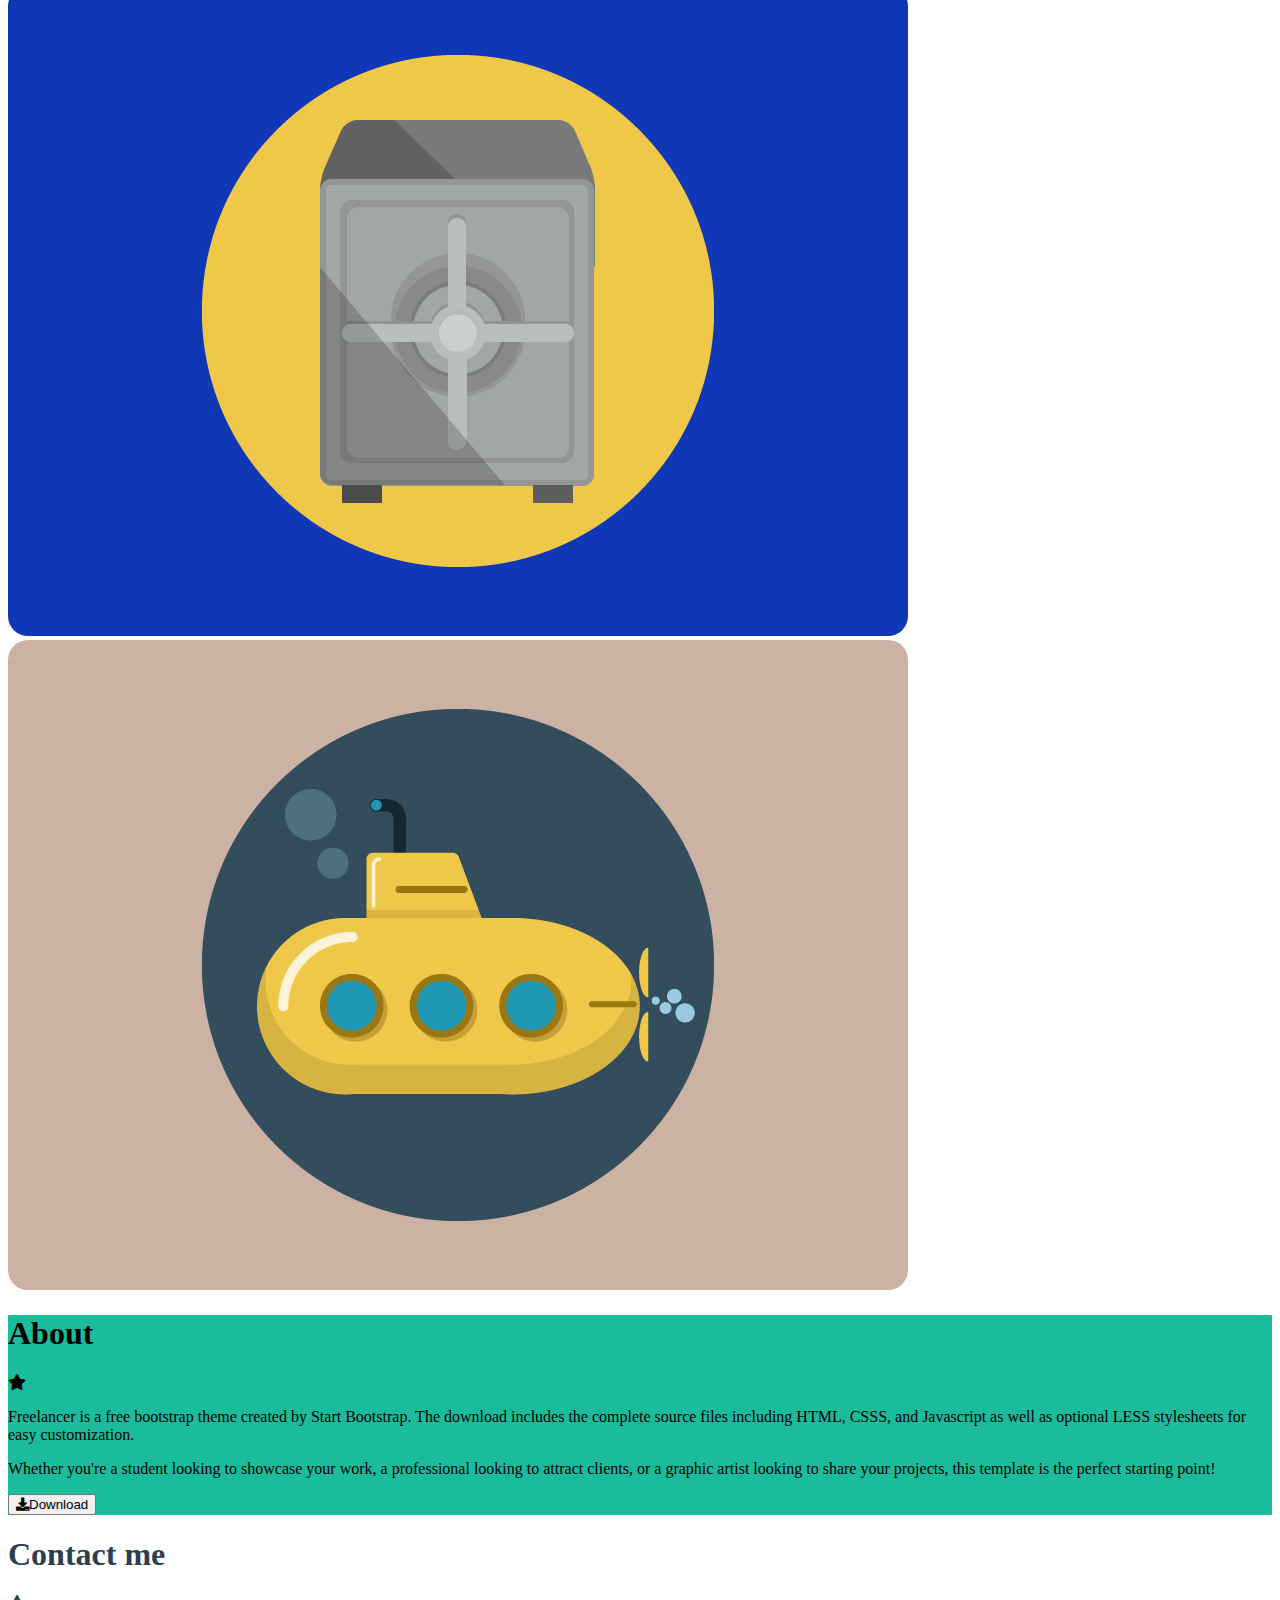
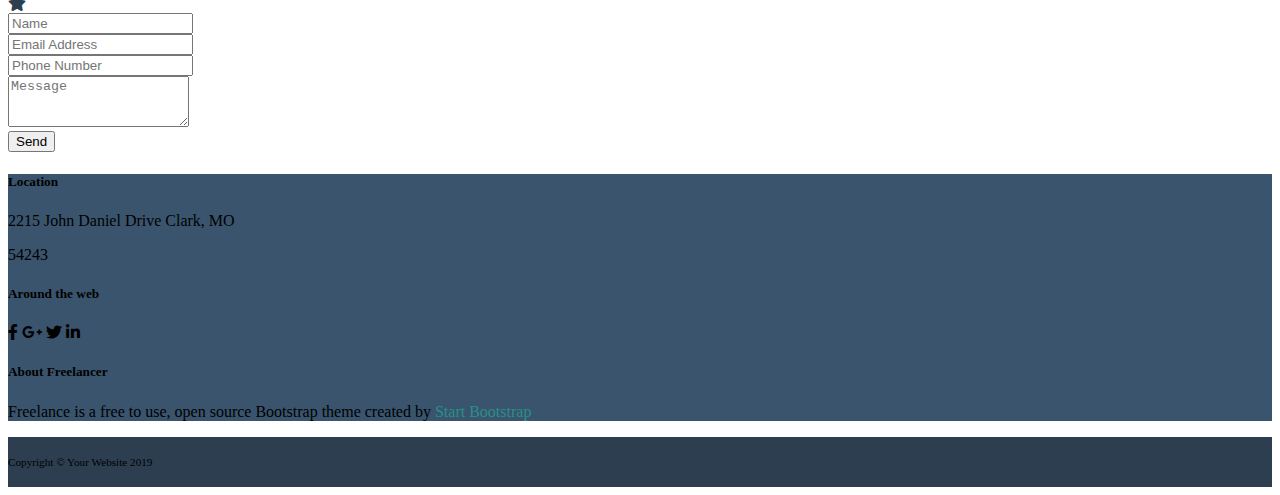
==== commit f2f00f01: "completamento esercizio" ====
--- a/index.html
+++ b/index.html
@@ -18,55 +18,54 @@
 </head>
 <body>
 
-        <header>
-            <div class="container">
-            <div class="row">
-                    <div class="col-5 col-md-4 col-lg-4">
-                        <div class="my-blue-box"></div>
+    <header>
+        <nav class="navbar navbar-dark navbar-expand-md bg-dark fixed-top">
+            <div class="container-fluid">
+                <a class="navbar-brand text-uppercase text-white" href="#">Startup Bootstrap</a>
+                <button class="navbar-toggler" type="button" data-bs-toggle="offcanvas" data-bs-target="#offcanvasNavbar" aria-controls="offcanvasNavbar">
+                    <span class="navbar-toggler-icon"></span>
+                </button>
+                <div class="offcanvas offcanvas-end" tabindex="-1" id="offcanvasNavbar" aria-labelledby="offcanvasNavbarLabel">
+                    <div class="offcanvas-header">
+                    <h5 class="offcanvas-title" id="offcanvasNavbarLabel">Offcanvas</h5>
+                    <button type="button" class="btn-close text-reset" data-bs-dismiss="offcanvas" aria-label="Close"></button>
+                    </div>
+                    <div class="offcanvas-body">
+                    <ul class="navbar-nav justify-content-end flex-grow-1 pe-3">
+                        <li class="nav-item">
+                        <a class="nav-link active text-uppercase text-white" href="#">Portfolio</a>
+                        </li>
+                        <li class="nav-item">
+                            <a class="nav-link active text-uppercase text-white" href="#">About</a>
+                        </li>
+                        <li class="nav-item">
+                            <a class="nav-link active text-uppercase text-white" href="#">Contact</a>
+                        </li>
+
                     </div>
                     
-                    <div class="offset-5 col-2 d-s-none d-md-none d-lg-none">
-                        <div class="my-blue-box"></div>
-                    </div>
-
-                    <div class="offset-md-4 col-md-4 offset-lg-4 col-lg-4 d-none d-sm-block d-sm-none d-md-block">
-                        <div class="my-blue-box row">
-                            <div class="col">
-                                <div class="my-green-box">
-                                </div>
-                            </div>
-                            <div class="col">
-                                <div class="my-green-box">
-                                </div>
-                            </div>
-                            <div class="col">
-                                <div class="my-green-box">
-                                </div>
-                            </div>
-                        </div>
-                    </div>
-
-            </div>
-
-        </header>
-
-    </div>
+                </div>
+            </div>
+        </nav>
+
+    </header>
 
     <main>
 
         <!-- Jumbotron -->
         <section class="mb-5" id="my-jumbotron">
             <div class="container mb-5 mx-auto">
+                <div class="row"></div>
                 <div class="row">
                     <div class="col-12">
-                        <div class="mx-auto text-white text-uppercase text-center" id="my-jumbo-box">
+                        <div class="mx-auto text-white text-uppercase text-center py-5" id="my-jumbo-box">
                             <div class="avatar-image">
                                 <img src="img/avatar.svg" alt="avatar image">
                             </div>
-                            <h1>
+                            <h1 class="mb-3">
                                 Start Bootstrap
                             </h1>
-                            <div class="d-flex justify-content-evenly text-white">
+                            <div class="d-flex justify-content-evenly text-white mb-3">
                                 <span class="star-decoration"></span>
                                 <i class="fas fa-star"></i>
                                 <span class="star-decoration"></span>
@@ -86,7 +85,7 @@
                 <div class="col-12 pb-3 text-uppercase text-center">
                     <h1>Portfolio</h1>
                 </div>
-                <div class="col-12 pb-3">
+                <div class="col-12 mb-3 pb-3">
                     <div class="d-flex justify-content-center">
                         <div class="my-star-decoration"></div>
                         <i class="fas fa-star"></i>
@@ -138,7 +137,7 @@
                         <h1 class="text-uppercase">About</h1>
                     </div>
 
-                    <div class="col-12 mb-2 py-1">
+                    <div class="col-12 mb-3 py-1">
                         <div class="d-flex justify-content-evenly text-white">
                             <span class="star-decoration"></span>
                             <i class="fas fa-star"></i>
@@ -167,7 +166,7 @@
                     <h1 class="text-uppercase">Contact me</h1>
                 </div>
 
-                <div class="col-12 mb-2 py-1">
+                <div class="col-12 mb-4 py-1">
                     <div class="d-flex justify-content-evenly">
                         <span class="star-decoration"></span>
                         <i class="fas fa-star"></i>
--- a/css/style.css
+++ b/css/style.css
@@ -32,7 +32,6 @@
 #my-jumbo-box{
     width: 450px;
     height: 400px;
-    background-color: #035242;
 }
 
 div.avatar-image img{
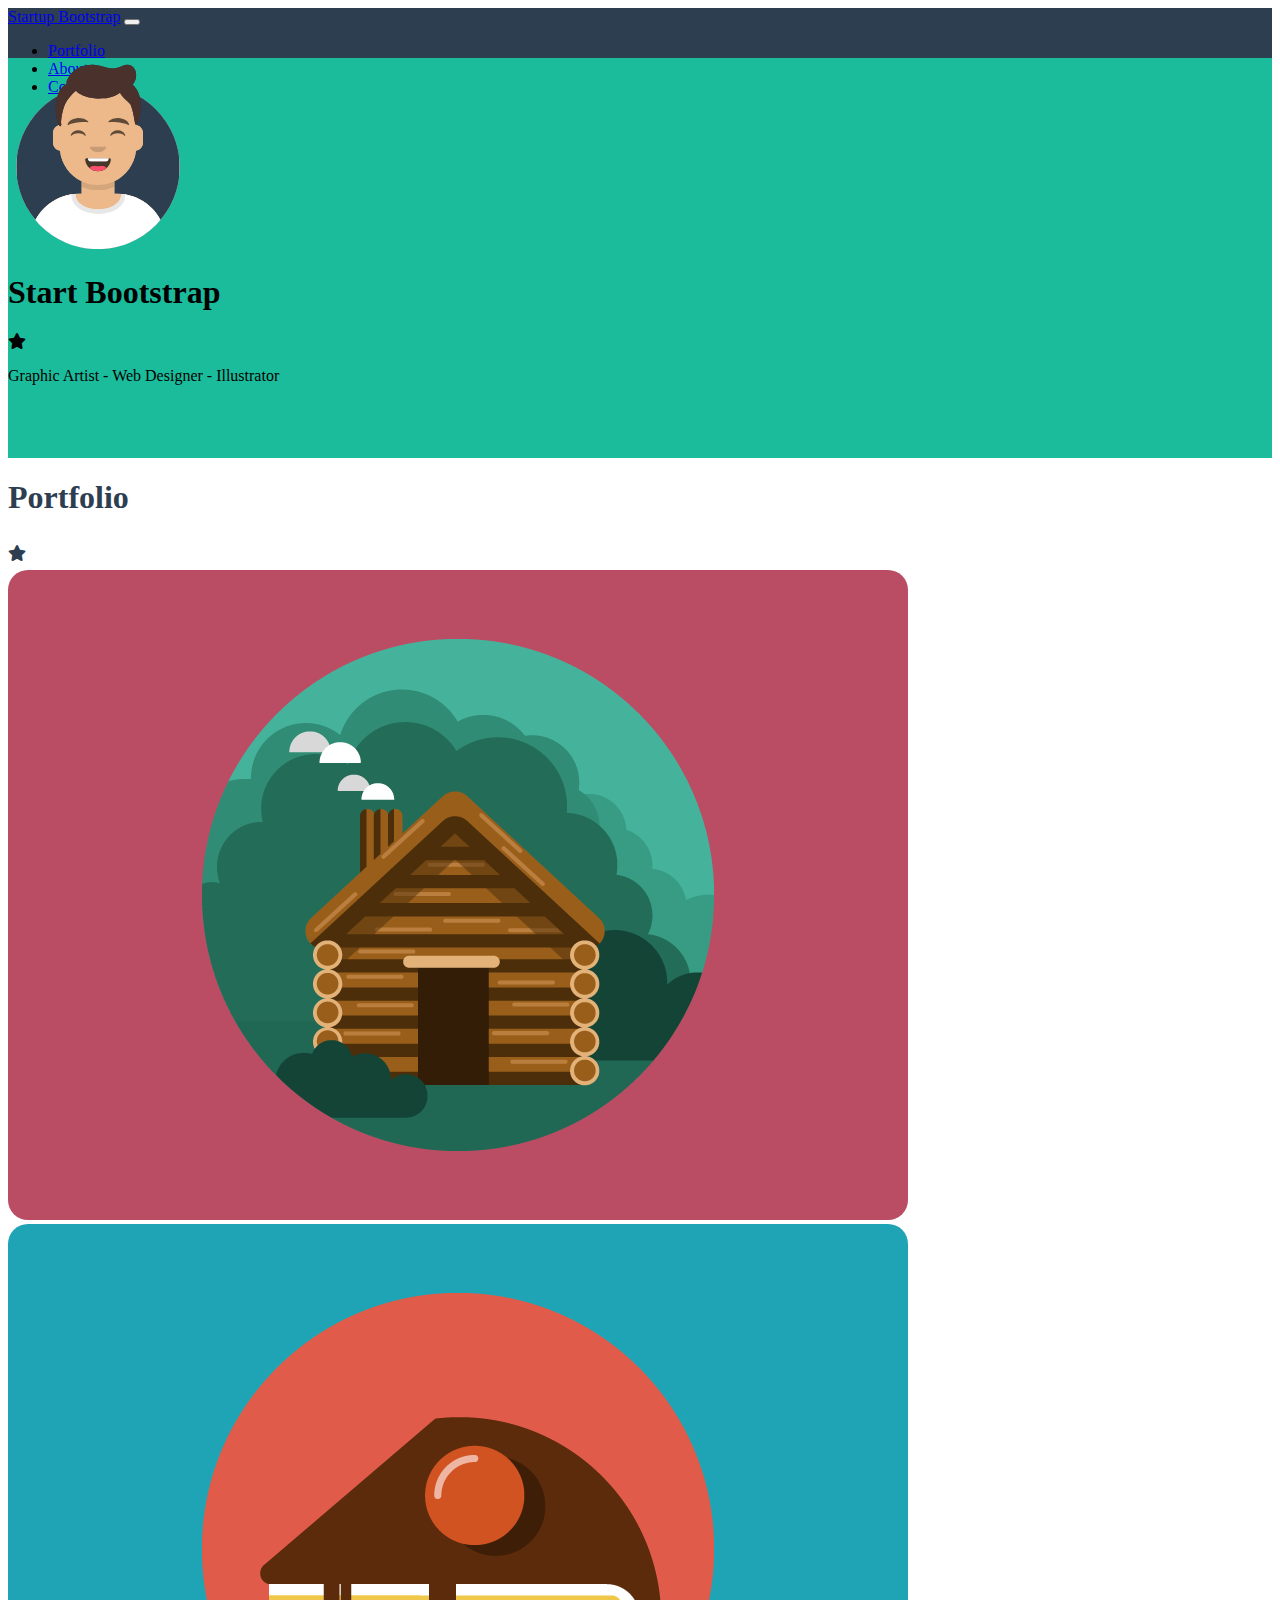
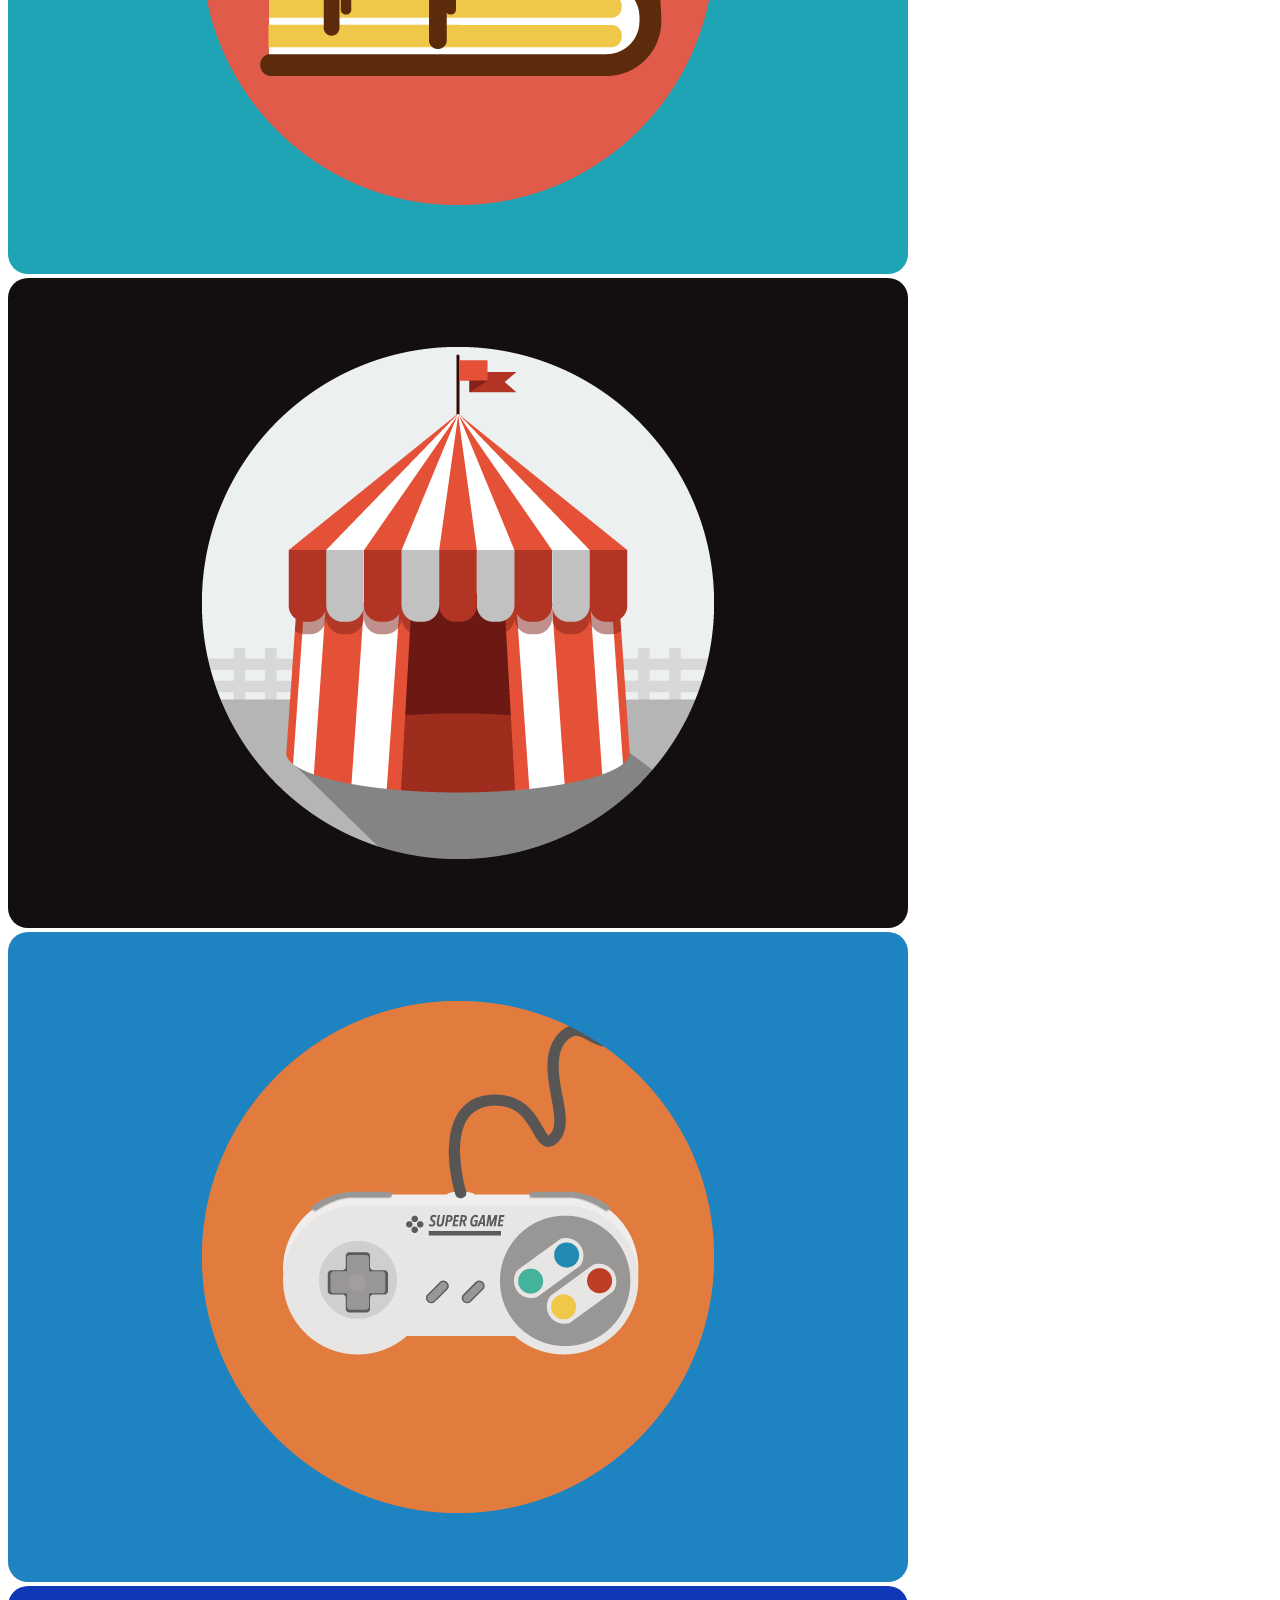
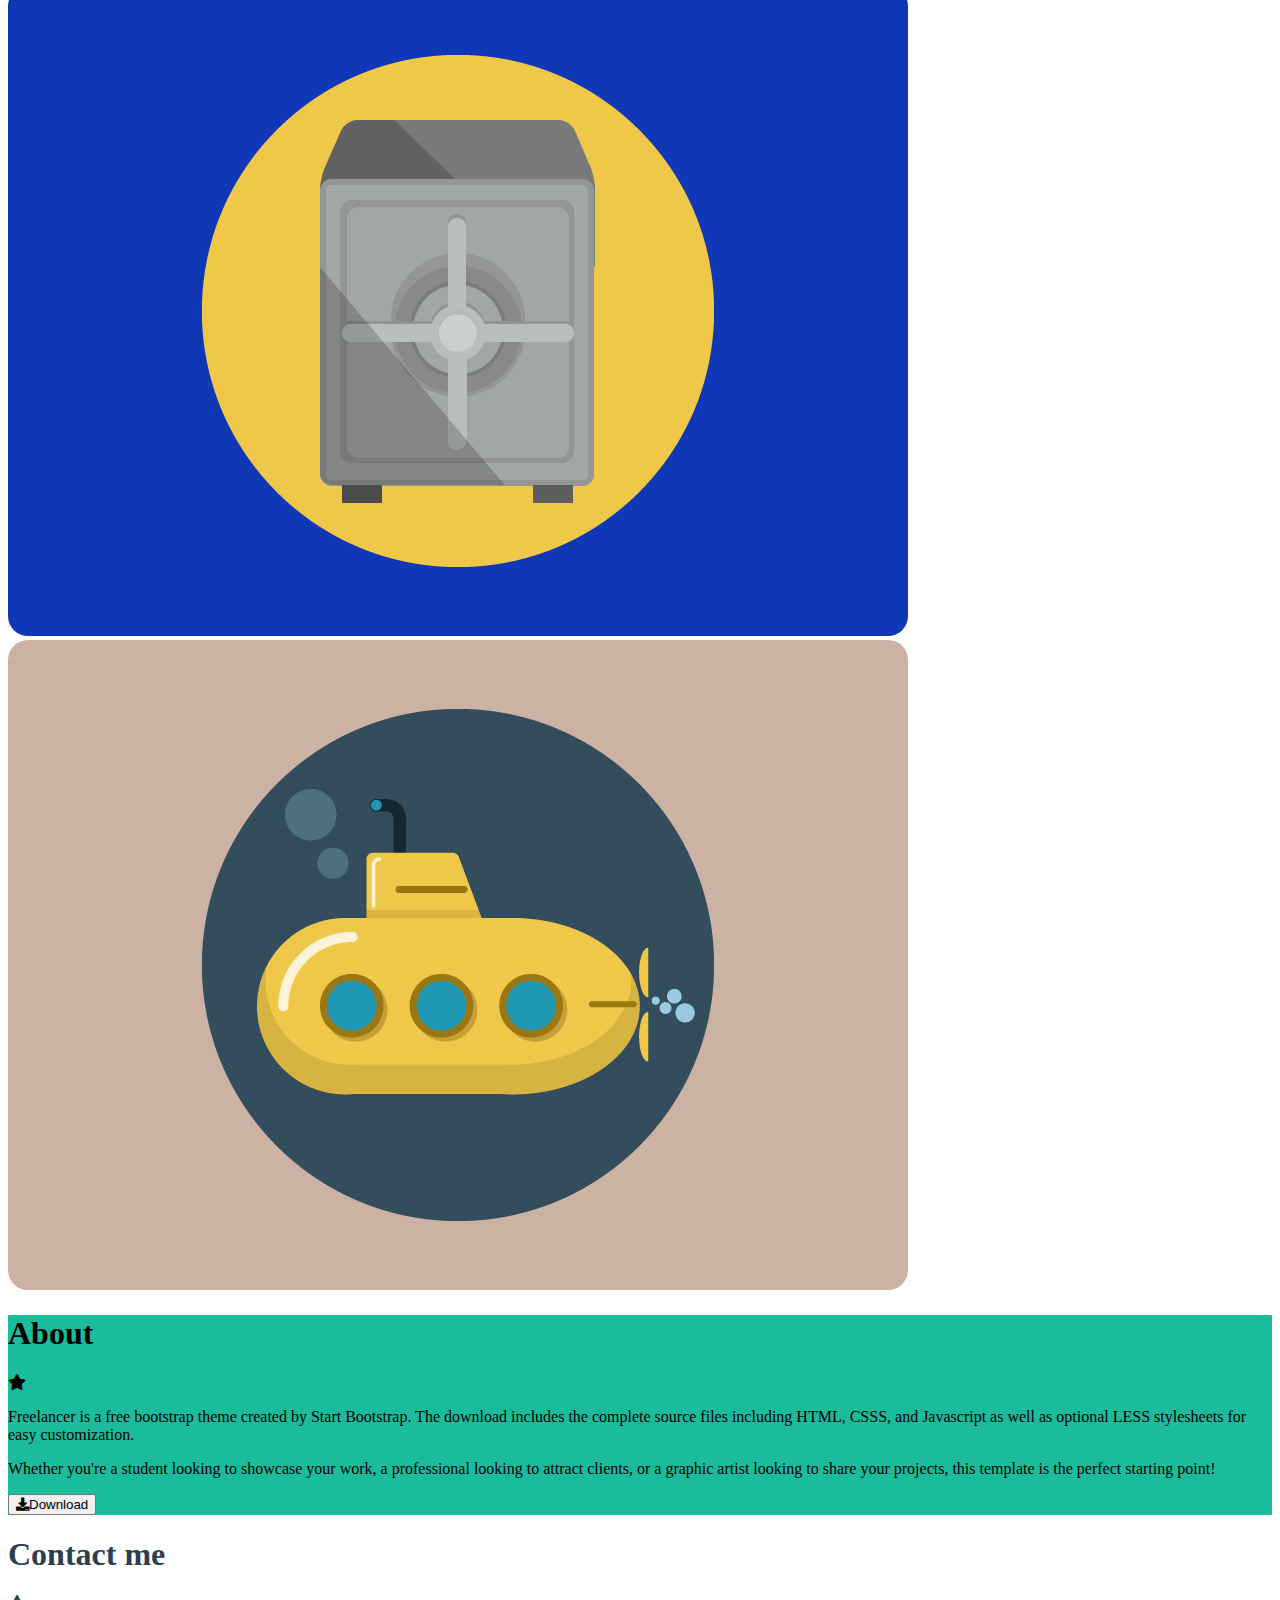
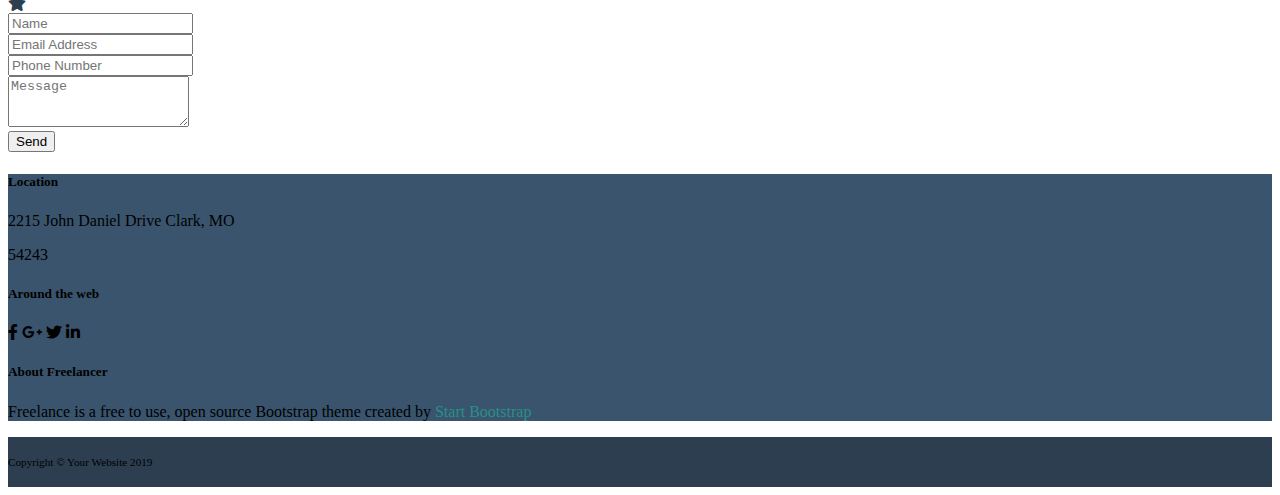
==== commit cc8420bc: "modifiche navabar" ====
--- a/index.html
+++ b/index.html
@@ -19,32 +19,28 @@
 <body>
 
     <header>
-        <nav class="navbar navbar-dark navbar-expand-md bg-dark fixed-top">
-            <div class="container-fluid">
-                <a class="navbar-brand text-uppercase text-white" href="#">Startup Bootstrap</a>
-                <button class="navbar-toggler" type="button" data-bs-toggle="offcanvas" data-bs-target="#offcanvasNavbar" aria-controls="offcanvasNavbar">
+
+        <nav class="navbar navbar-expand-lg navbar-dark text-uppercase text-white">
+            <div class="container">
+                <a class="navbar-brand" href="#">Startup Bootstrap</a>
+                <button class="navbar-toggler" type="button" data-bs-toggle="collapse" data-bs-target="#navbarSupportedContent" aria-controls="navbarSupportedContent" aria-expanded="false" aria-label="Toggle navigation">
                     <span class="navbar-toggler-icon"></span>
                 </button>
-                <div class="offcanvas offcanvas-end" tabindex="-1" id="offcanvasNavbar" aria-labelledby="offcanvasNavbarLabel">
-                    <div class="offcanvas-header">
-                    <h5 class="offcanvas-title" id="offcanvasNavbarLabel">Offcanvas</h5>
-                    <button type="button" class="btn-close text-reset" data-bs-dismiss="offcanvas" aria-label="Close"></button>
-                    </div>
-                    <div class="offcanvas-body">
-                    <ul class="navbar-nav justify-content-end flex-grow-1 pe-3">
+                <div class="collapse navbar-collapse" id="navbarSupportedContent">
+                    <ul class="navbar-nav ms-auto mb-2 mb-lg-0">
                         <li class="nav-item">
-                        <a class="nav-link active text-uppercase text-white" href="#">Portfolio</a>
+                            <a class="nav-link text-white"  href="#">Portfolio</a>
                         </li>
                         <li class="nav-item">
-                            <a class="nav-link active text-uppercase text-white" href="#">About</a>
+                            <a class="nav-link text-white" href="#">About</a>
                         </li>
                         <li class="nav-item">
-                            <a class="nav-link active text-uppercase text-white" href="#">Contact</a>
+                            <a class="nav-link text-white" href="#">Contact</a>
                         </li>
 
-                    </div>
-                    
-                </div>
+                    </ul>
+
+            </div>
             </div>
         </nav>
 
--- a/css/style.css
+++ b/css/style.css
@@ -1,3 +1,8 @@
+body{
+    min-width: 530px;
+    overflow-x: hidden;
+}
+
 header{
     background-color: #2c3e50;
     height: 50px;
@@ -7,16 +12,8 @@
     font-weight: 700;
 }
 
-.my-blue-box{
-    width: 100%;
-    height: 50px;
-    background-color: blue;
-}
-
 div.card{
     width: 100%;
-    /* height: 150px; */
-    object-fit: contain;
 }
 
 div.card img{
